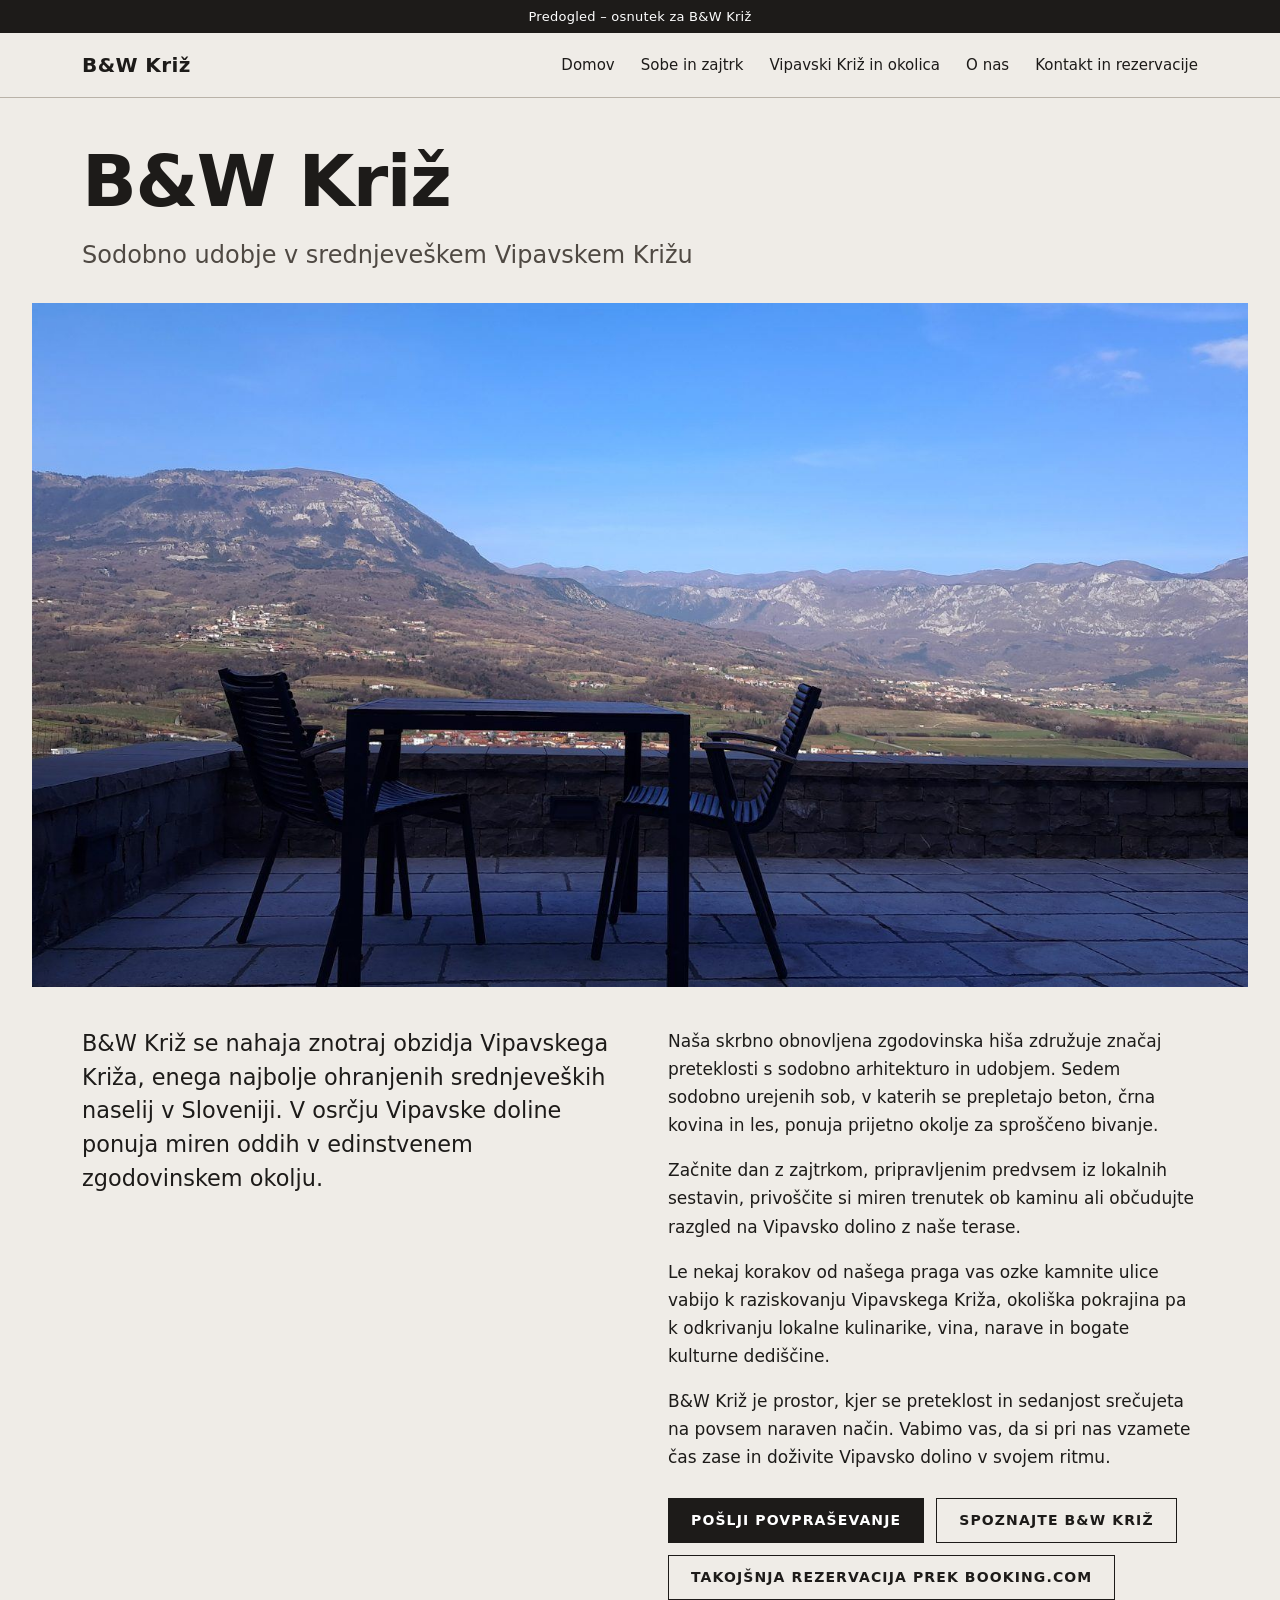
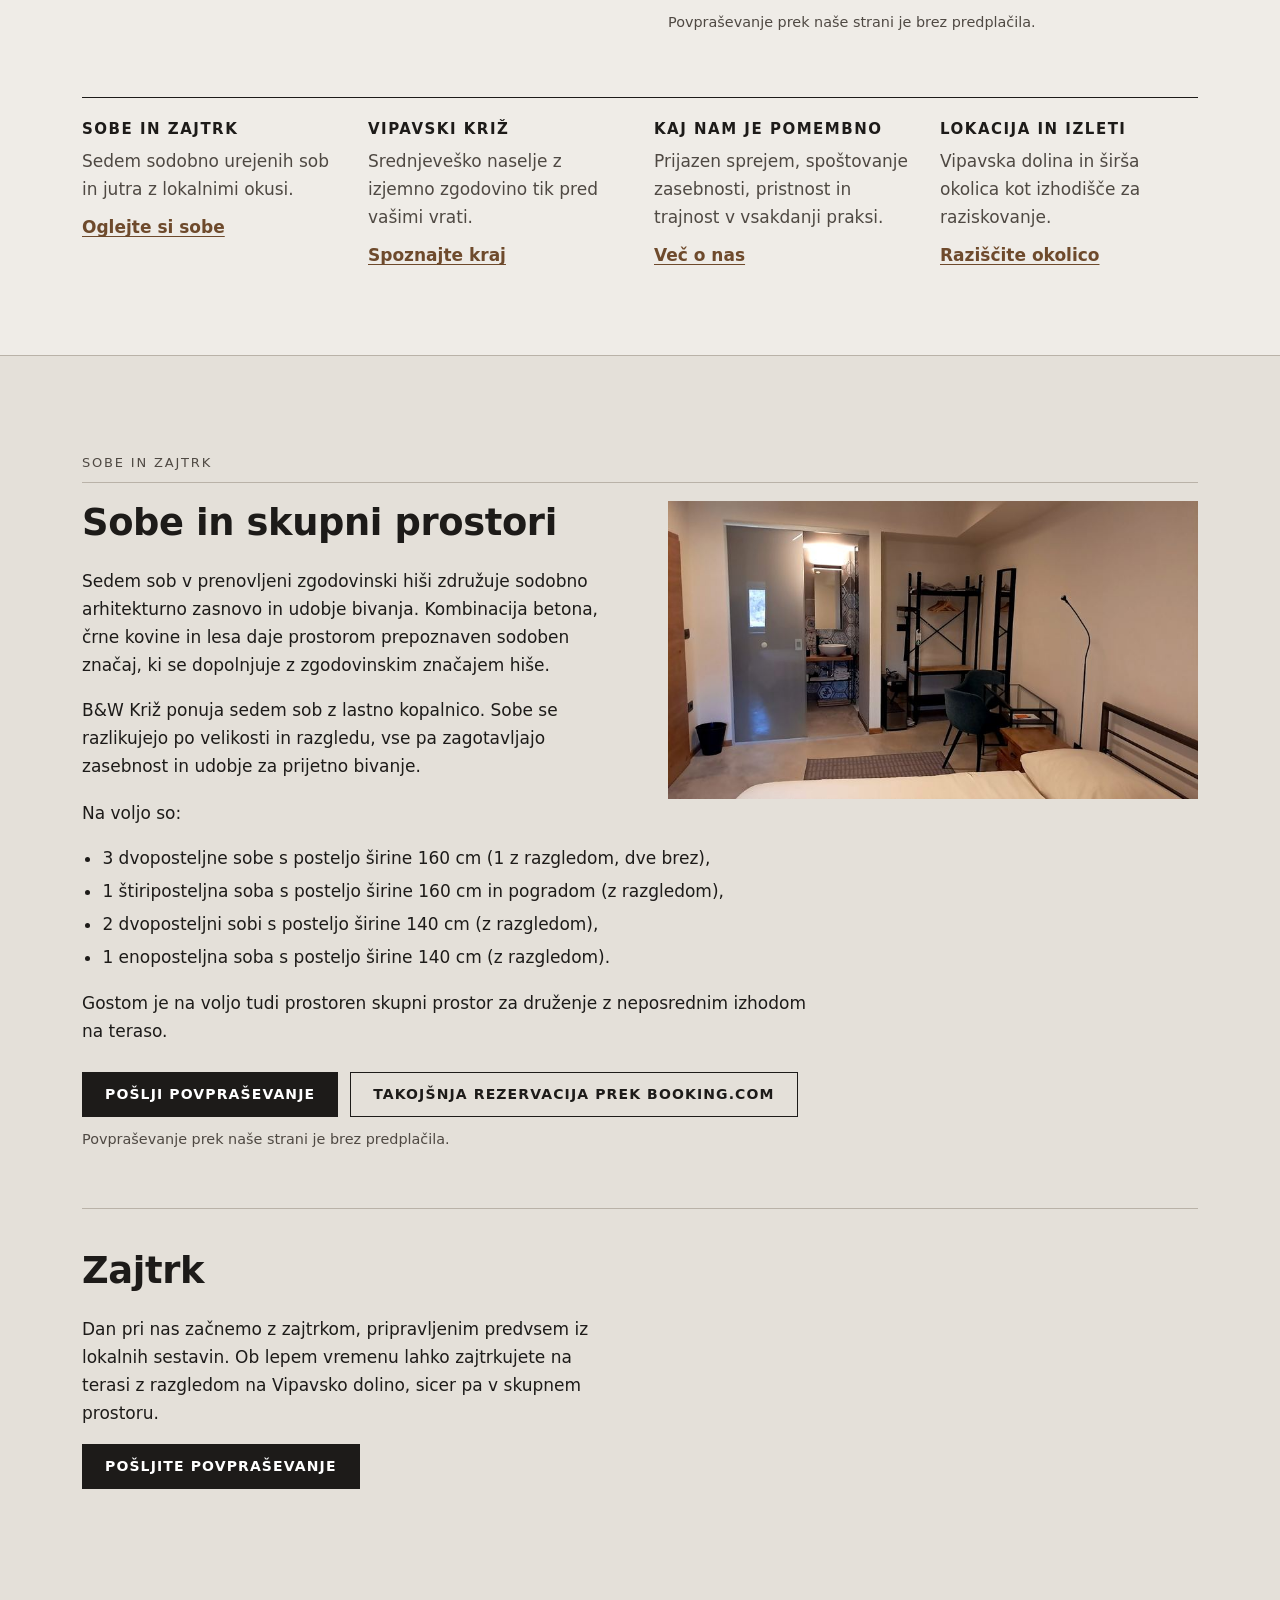
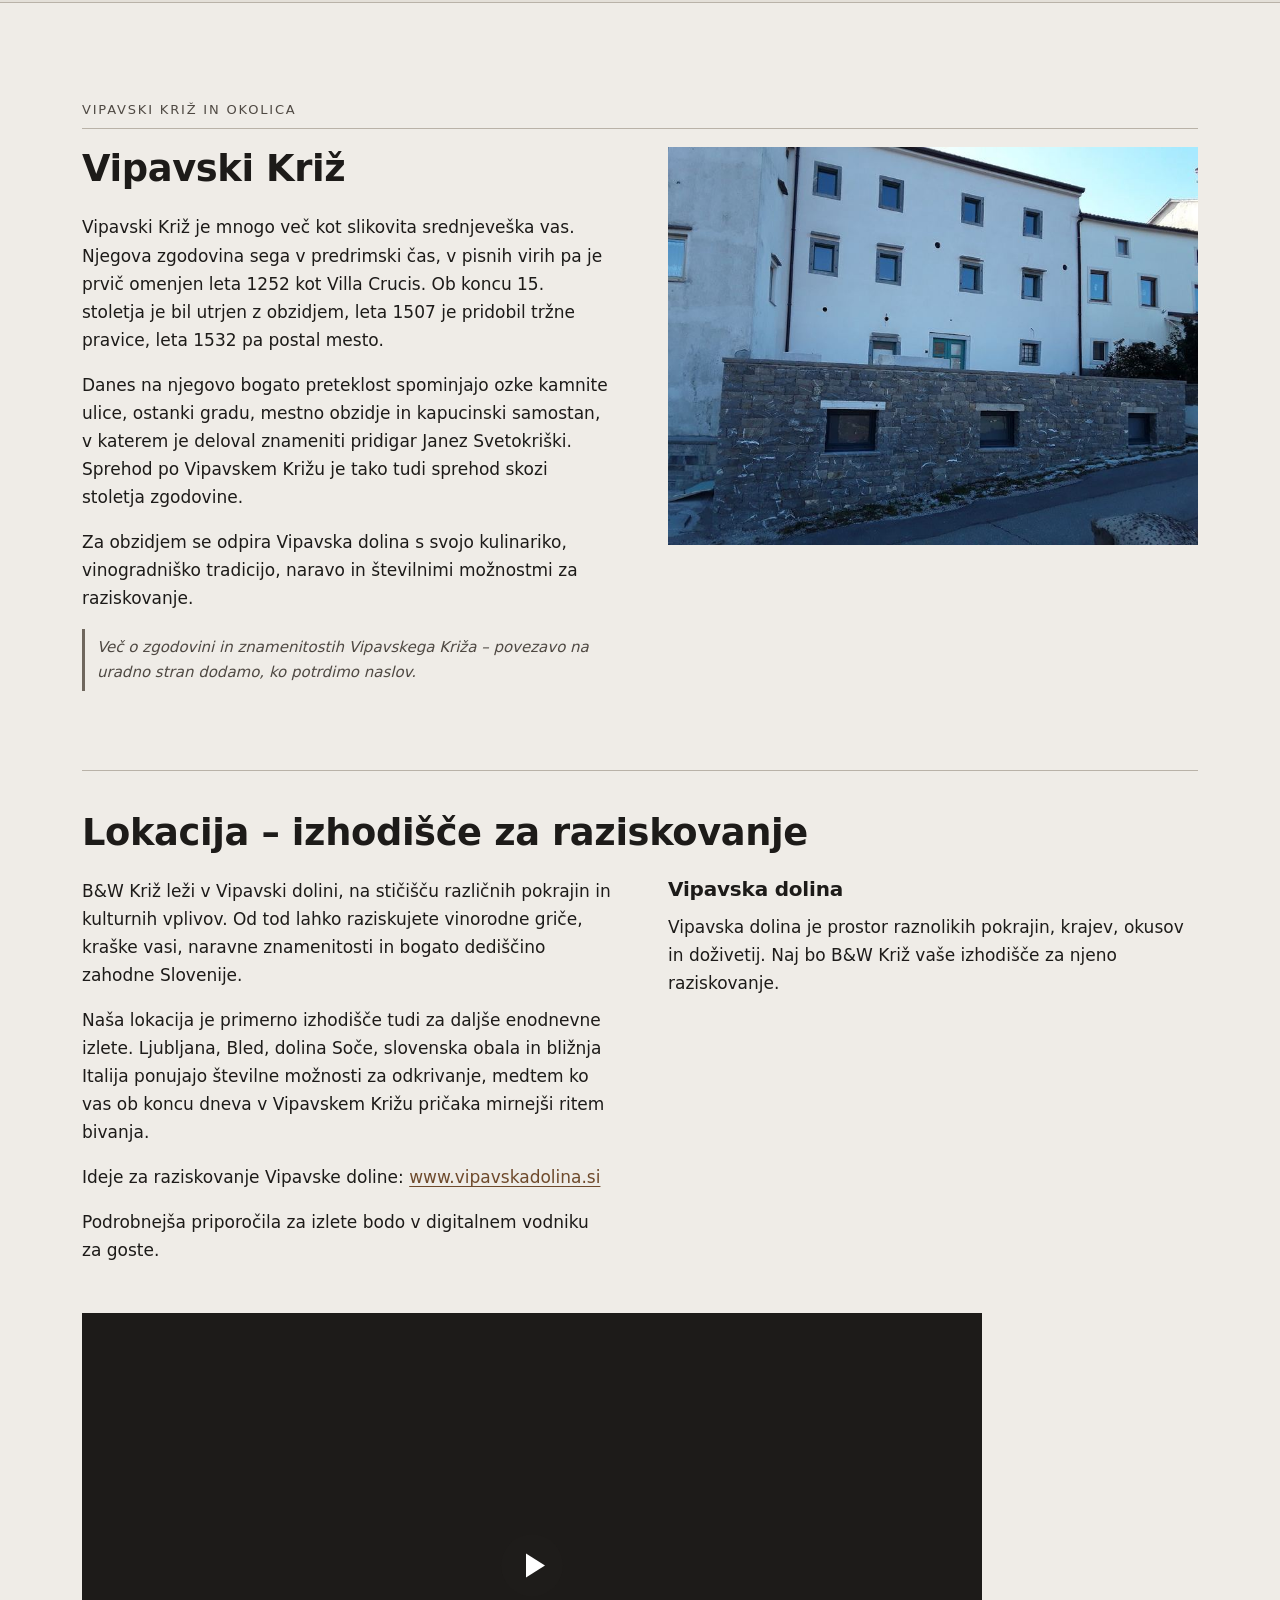
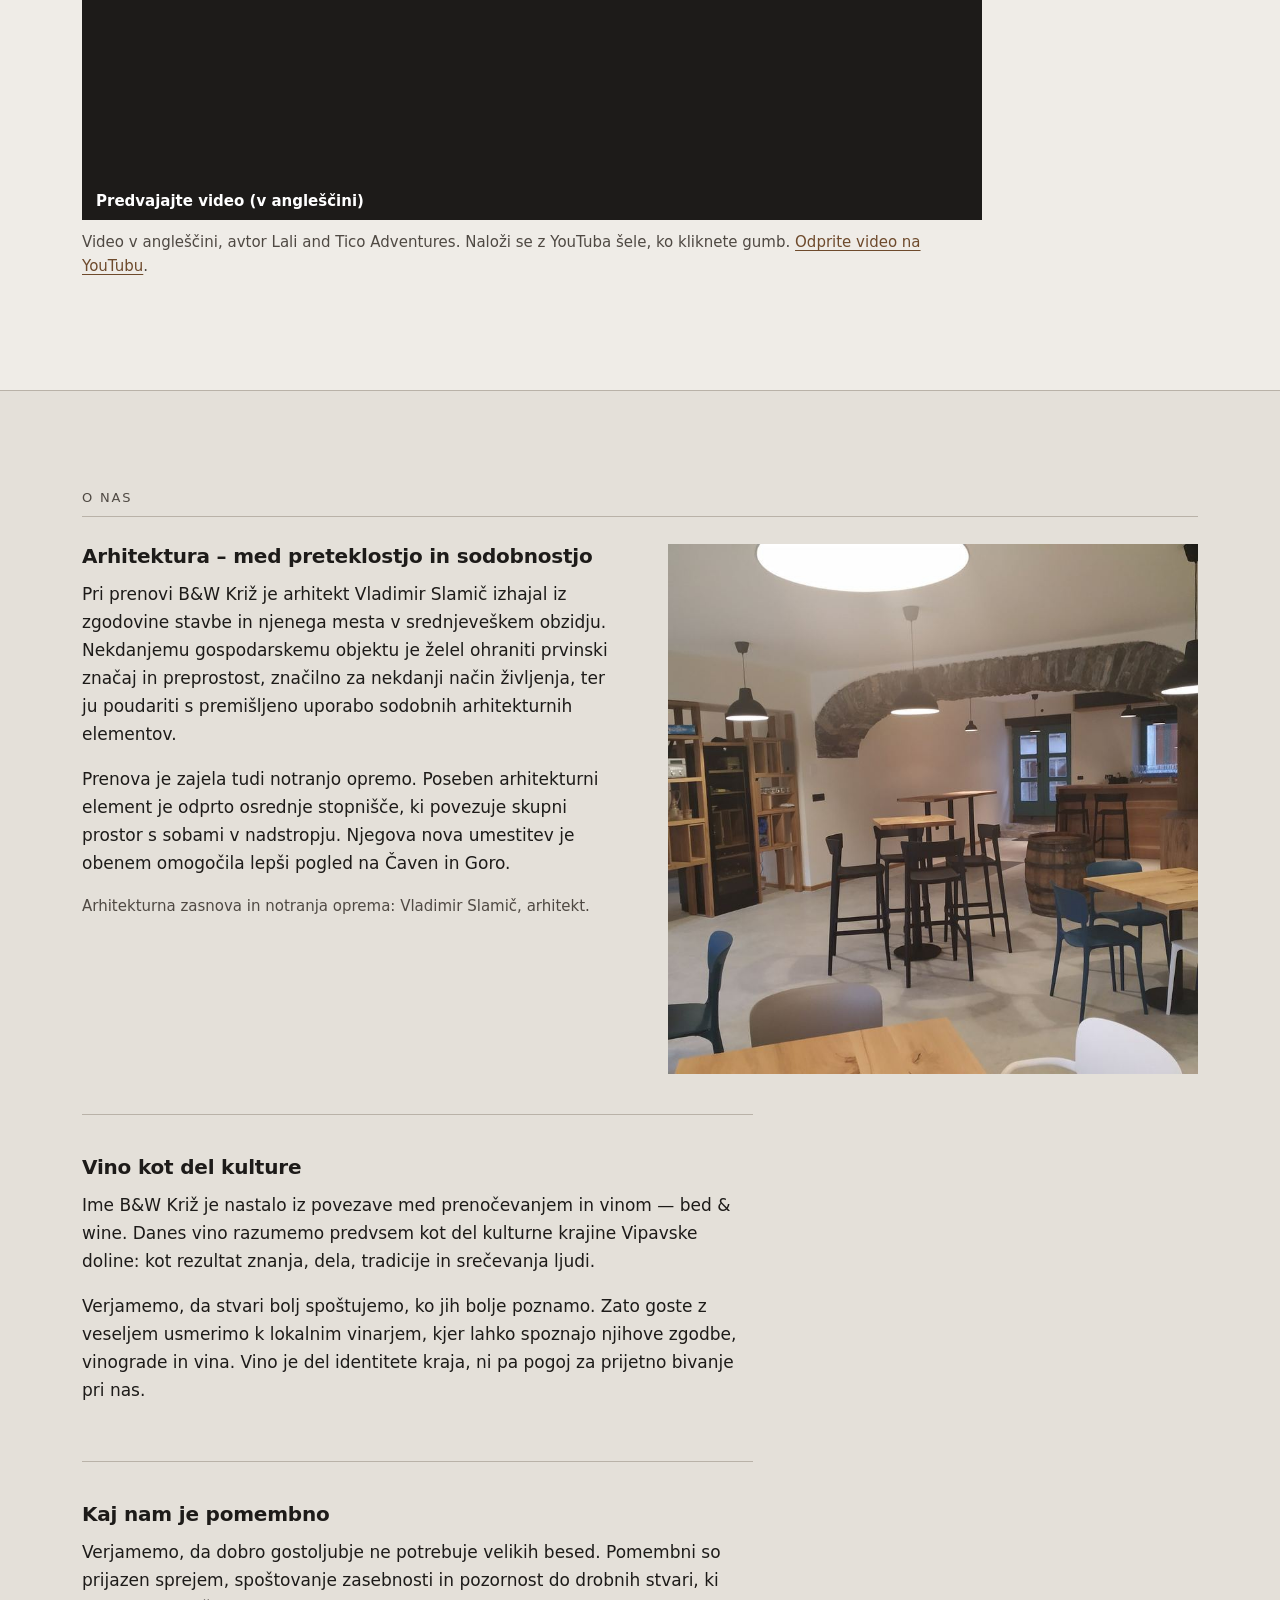
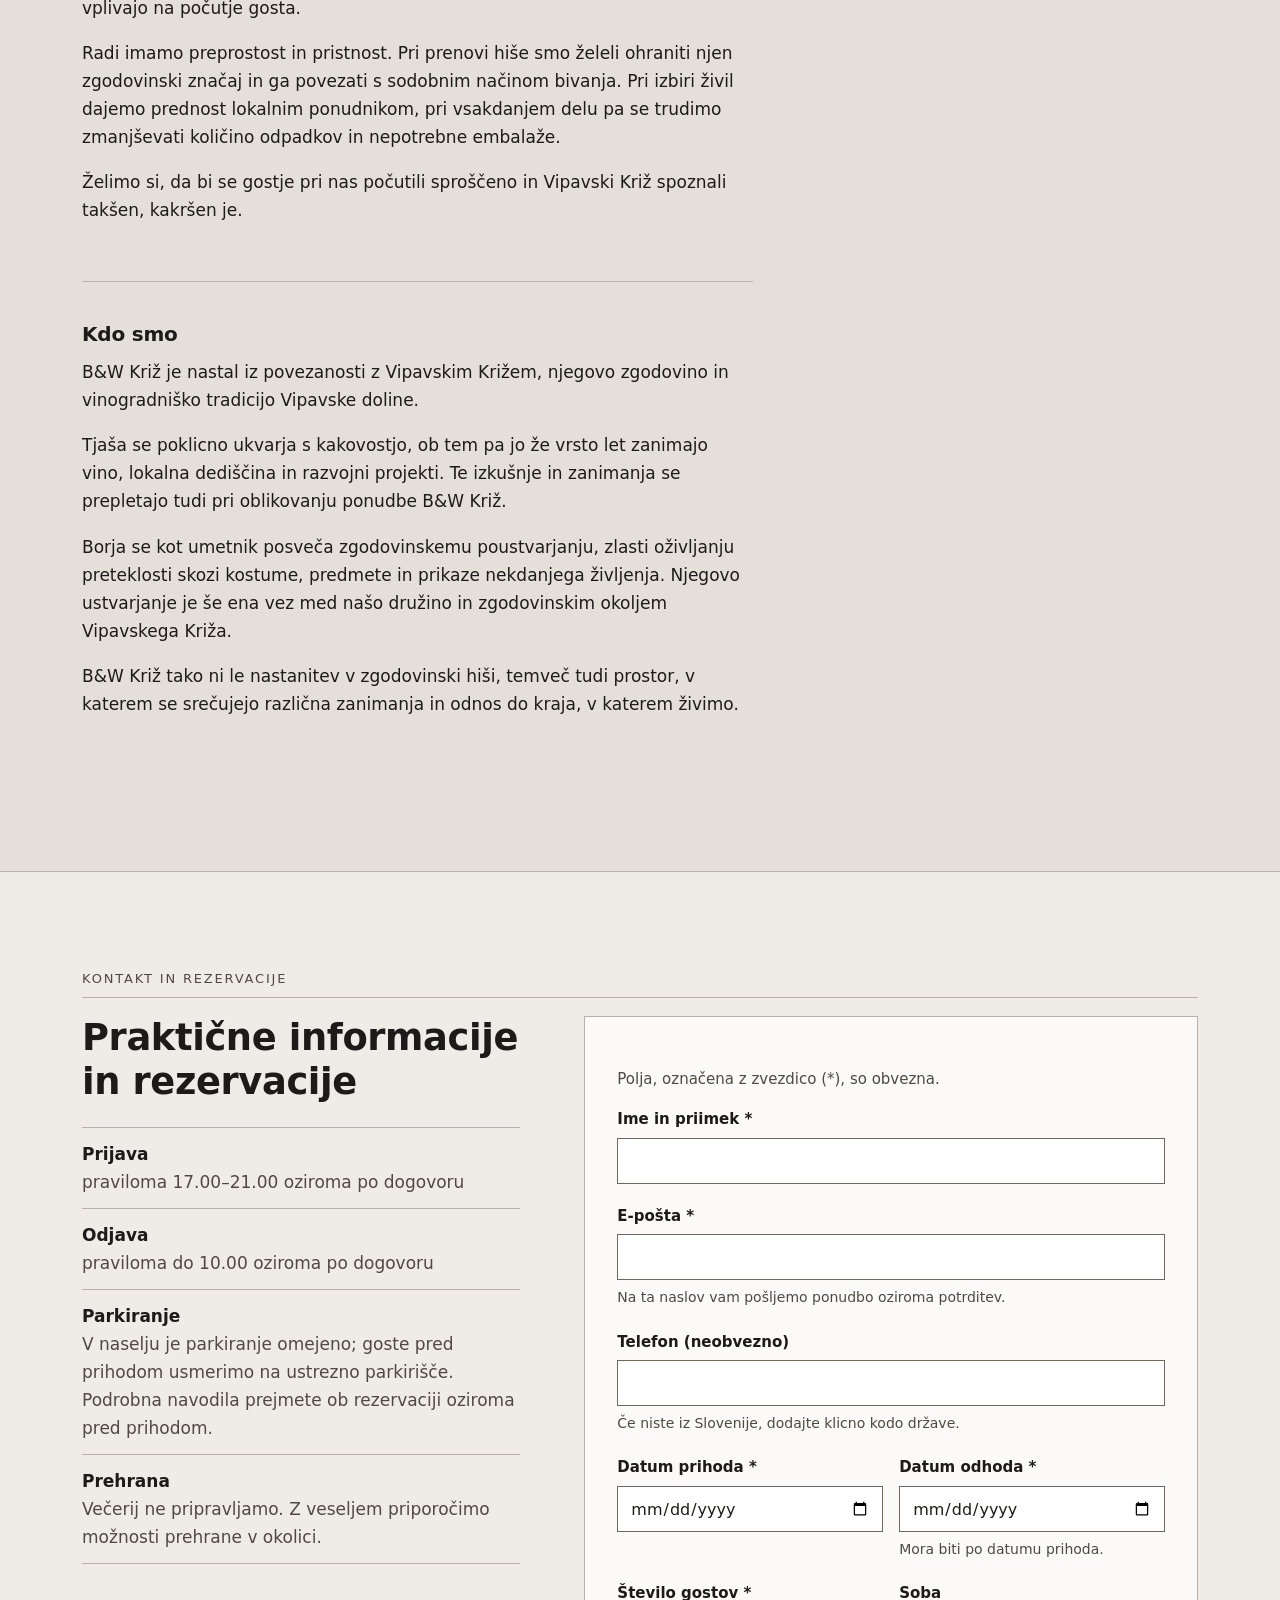
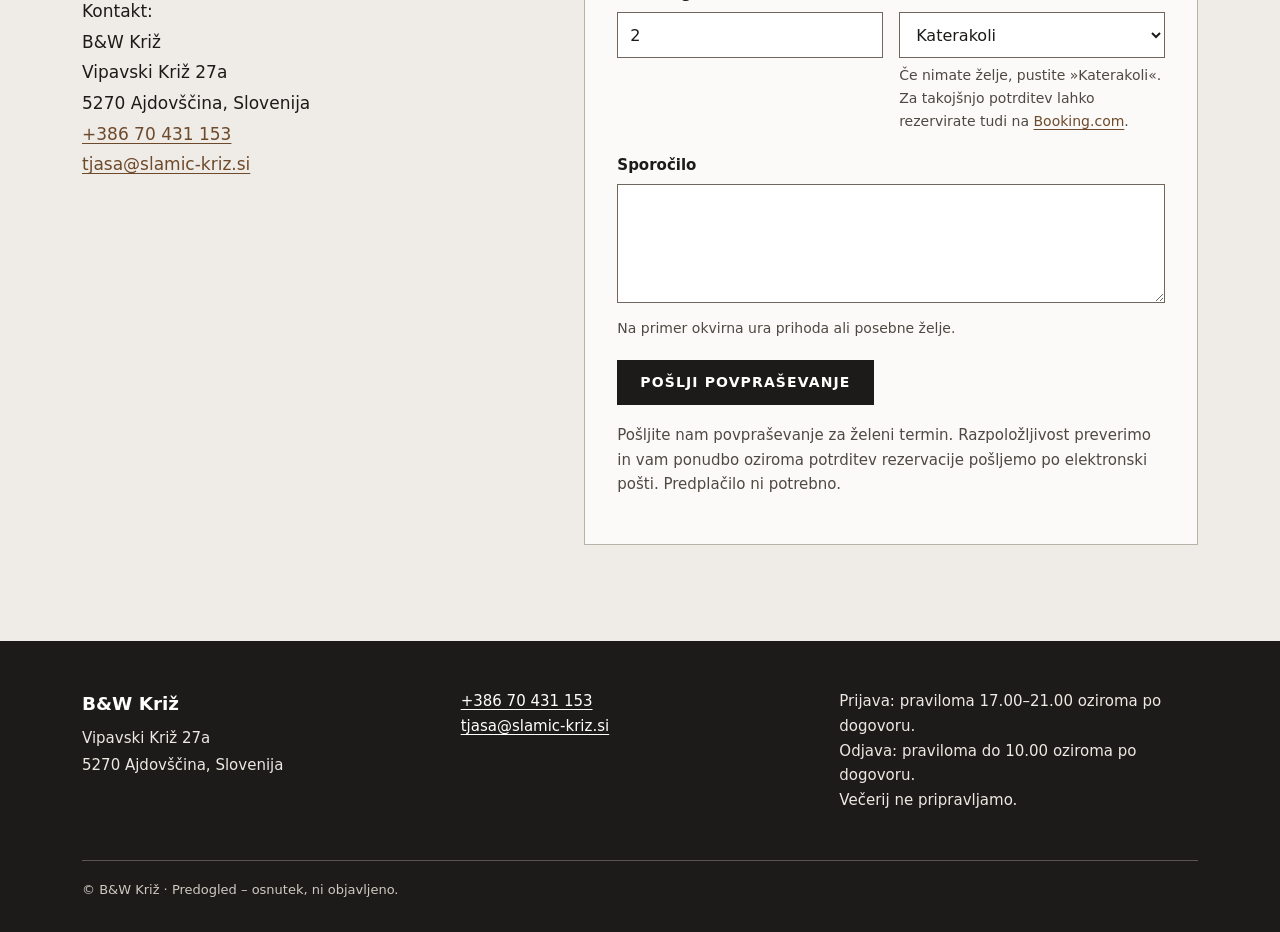
==== p/bw-d0de4f43/index.html @ d8f18bdf "Predogled za B&W Križ Co-Authored-By: Claude Opus 5.5 <noreply@anthropic.com> Claude-Session: https:" ====
<!doctype html>
<html lang="sl">
<head>
<meta charset="utf-8">
<meta name="viewport" content="width=device-width, initial-scale=1">
<meta name="robots" content="noindex, nofollow">
<title>B&amp;W Križ – sodobno udobje v srednjeveškem Vipavskem Križu (predogled)</title>
<link rel="icon" href="data:image/svg+xml,%3Csvg xmlns=%22http://www.w3.org/2000/svg%22 viewBox=%220 0 32 32%22%3E%3Crect width=%2232%22 height=%2232%22 fill=%22%23222%22/%3E%3Ctext x=%2216%22 y=%2221%22 font-size=%2213%22 text-anchor=%22middle%22 fill=%22%23eee%22 font-family=%22sans-serif%22%3EBW%3C/text%3E%3C/svg%3E">
<meta name="description" content="B&amp;W Križ: sedem sodobno urejenih sob z lastno kopalnico v prenovljeni zgodovinski hiši znotraj obzidja Vipavskega Križa, z zajtrkom, pripravljenim predvsem iz lokalnih sestavin.">
<link rel="stylesheet" href="css/slog.css">
<script>document.documentElement.classList.add('js');</script>
<script src="js/stran.js" defer></script>
</head>
<body>

<a class="skok" href="#vsebina">Preskoči na glavno vsebino</a>

<p class="predogled-pas">Predogled – osnutek za B&amp;W Križ</p>

<header class="glava">
  <div class="ovoj glava-vrstica">
    <a class="znak" href="#domov" aria-label="B&amp;W Križ – na začetek strani">B&amp;W Križ</a>

    <button class="meni-gumb" type="button" aria-expanded="false" aria-controls="glavni-meni">
      <span class="meni-crte" aria-hidden="true"></span>
      <span class="meni-besedilo">Meni</span>
    </button>

    <nav class="navigacija" aria-label="Glavni meni">
      <ul id="glavni-meni" class="meni">
        <li><a href="#domov">Domov</a></li>
        <li><a href="#sobe">Sobe in zajtrk</a></li>
        <li><a href="#vipavski-kriz">Vipavski Križ in okolica</a></li>
        <li><a href="#o-nas">O nas</a></li>
        <li><a href="#kontakt">Kontakt in rezervacije</a></li>
      </ul>
    </nav>
  </div>
</header>

<main id="vsebina" tabindex="-1">

  <!-- ============ 1 DOMOV ============ -->
  <section id="domov" class="uvod" aria-labelledby="naslov-domov">
    <div class="ovoj">
      <h1 id="naslov-domov">B&amp;W Križ</h1>
      <p class="podnaslov">Sodobno udobje v srednjeveškem Vipavskem Križu</p>
    </div>

    <figure class="velika-slika">
      <img src="slike/terasa.jpg"
           srcset="slike/terasa-800.jpg 800w, slike/terasa.jpg 1600w"
           sizes="100vw" width="1600" height="900" fetchpriority="high"
           alt="Terasa B&amp;W Križ z mizo in dvema stoloma; v ozadju razgled na Vipavsko dolino, vasi in gore.">
    </figure>

    <div class="ovoj dva-stolpca">
      <div class="besedilo">
        <p class="poudarek">B&amp;W Križ se nahaja znotraj obzidja Vipavskega Križa, enega najbolje ohranjenih srednjeveških naselij v Sloveniji. V osrčju Vipavske doline ponuja miren oddih v edinstvenem zgodovinskem okolju.</p>
      </div>
      <div class="besedilo">
        <p>Naša skrbno obnovljena zgodovinska hiša združuje značaj preteklosti s sodobno arhitekturo in udobjem. Sedem sodobno urejenih sob, v katerih se prepletajo beton, črna kovina in les, ponuja prijetno okolje za sproščeno bivanje.</p>
        <p>Začnite dan z zajtrkom, pripravljenim predvsem iz lokalnih sestavin, privoščite si miren trenutek ob kaminu ali občudujte razgled na Vipavsko dolino z naše terase.</p>
        <p>Le nekaj korakov od našega praga vas ozke kamnite ulice vabijo k raziskovanju Vipavskega Križa, okoliška pokrajina pa k odkrivanju lokalne kulinarike, vina, narave in bogate kulturne dediščine.</p>
        <p>B&amp;W Križ je prostor, kjer se preteklost in sedanjost srečujeta na povsem naraven način. Vabimo vas, da si pri nas vzamete čas zase in doživite Vipavsko dolino v svojem ritmu.</p>
        <p class="gumbi">
          <a class="gumb" href="#kontakt">Pošlji povpraševanje</a>
          <a class="gumb gumb-obroba" href="#o-nas">Spoznajte B&amp;W Križ</a>
          <a class="gumb gumb-obroba" href="https://www.booking.com/hotel/si/b-amp-w-kriz.sl.html" target="_blank" rel="noopener">Takojšnja rezervacija prek Booking.com<span class="sr-only"> (odpre se v novem zavihku)</span></a>
        </p>
        <p class="opomba-gumbi">Povpraševanje prek naše strani je brez predplačila.</p>
      </div>
    </div>

    <div class="ovoj">
      <ul class="poudarki">
        <li>
          <h2>Sobe in zajtrk</h2>
          <p>Sedem sodobno urejenih sob in jutra z lokalnimi okusi.</p>
          <a href="#sobe">Oglejte si sobe</a>
        </li>
        <li>
          <h2>Vipavski Križ</h2>
          <p>Srednjeveško naselje z izjemno zgodovino tik pred vašimi vrati.</p>
          <a href="#vipavski-kriz">Spoznajte kraj</a>
        </li>
        <li>
          <h2>Kaj nam je pomembno</h2>
          <p>Prijazen sprejem, spoštovanje zasebnosti, pristnost in trajnost v vsakdanji praksi.</p>
          <a href="#pomembno">Več o nas</a>
        </li>
        <li>
          <h2>Lokacija in izleti</h2>
          <p>Vipavska dolina in širša okolica kot izhodišče za raziskovanje.</p>
          <a href="#okolica">Raziščite okolico</a>
        </li>
      </ul>
    </div>
  </section>

  <!-- ============ 2 SOBE IN ZAJTRK ============ -->
  <section id="sobe" class="razdelek temnejse" aria-labelledby="naslov-sobe">
    <div class="ovoj">
      <p class="oznaka" aria-hidden="true">Sobe in zajtrk</p>
      <div class="dva-stolpca">
        <div class="besedilo">
          <h2 id="naslov-sobe">Sobe in skupni prostori</h2>
          <p>Sedem sob v prenovljeni zgodovinski hiši združuje sodobno arhitekturno zasnovo in udobje bivanja. Kombinacija betona, črne kovine in lesa daje prostorom prepoznaven sodoben značaj, ki se dopolnjuje z zgodovinskim značajem hiše.</p>
          <p>B&amp;W Križ ponuja sedem sob z lastno kopalnico. Sobe se razlikujejo po velikosti in razgledu, vse pa zagotavljajo zasebnost in udobje za prijetno bivanje.</p>
        </div>
        <figure>
          <img src="slike/soba-140-800.jpg"
               srcset="slike/soba-140-800.jpg 800w, slike/soba-140.jpg 1600w"
               sizes="(min-width: 900px) 50vw, 100vw" width="1600" height="899" loading="lazy"
               alt="Soba z betonskim tlakom: postelja s kovinskim vzglavjem, odprta garderoba iz črne kovine in lesa, stol in mizica; skozi stekleno drsno steno se vidi kopalnica z umivalnikom.">
        </figure>
      </div>

      <div class="sobe-vrste">
        <p>Na voljo so:</p>
        <ul>
          <li>3 dvoposteljne sobe s posteljo širine 160 cm (1 z razgledom, dve brez),</li>
          <li>1 štiriposteljna soba s posteljo širine 160 cm in pogradom (z razgledom),</li>
          <li>2 dvoposteljni sobi s posteljo širine 140 cm (z razgledom),</li>
          <li>1 enoposteljna soba s posteljo širine 140 cm (z razgledom).</li>
        </ul>
        <p>Gostom je na voljo tudi prostoren skupni prostor za druženje z neposrednim izhodom na teraso.</p>
        <p class="gumbi"><a class="gumb" href="#kontakt">Pošlji povpraševanje</a> <a class="gumb gumb-obroba" href="https://www.booking.com/hotel/si/b-amp-w-kriz.sl.html" target="_blank" rel="noopener">Takojšnja rezervacija prek Booking.com<span class="sr-only"> (odpre se v novem zavihku)</span></a></p>
        <p class="opomba-gumbi">Povpraševanje prek naše strani je brez predplačila.</p>
      </div>

      <div class="dva-stolpca zajtrk">
        <div class="besedilo">
          <h2>Zajtrk</h2>
          <p>Dan pri nas začnemo z zajtrkom, pripravljenim predvsem iz lokalnih sestavin. Ob lepem vremenu lahko zajtrkujete na terasi z razgledom na Vipavsko dolino, sicer pa v skupnem prostoru.</p>
          <p><a class="gumb" href="#kontakt">Pošljite povpraševanje</a></p>
        </div>
      </div>
    </div>
  </section>

  <!-- ============ 3 VIPAVSKI KRIŽ IN OKOLICA ============ -->
  <section id="vipavski-kriz" class="razdelek" aria-labelledby="naslov-kriz">
    <div class="ovoj">
      <p class="oznaka" aria-hidden="true">Vipavski Križ in okolica</p>
      <div class="dva-stolpca">
        <div class="besedilo">
          <h2 id="naslov-kriz">Vipavski Križ</h2>
          <p>Vipavski Križ je mnogo več kot slikovita srednjeveška vas. Njegova zgodovina sega v predrimski čas, v pisnih virih pa je prvič omenjen leta 1252 kot <span lang="la">Villa Crucis</span>. Ob koncu 15. stoletja je bil utrjen z obzidjem, leta 1507 je pridobil tržne pravice, leta 1532 pa postal mesto.</p>
          <p>Danes na njegovo bogato preteklost spominjajo ozke kamnite ulice, ostanki gradu, mestno obzidje in kapucinski samostan, v katerem je deloval znameniti pridigar Janez Svetokriški. Sprehod po Vipavskem Križu je tako tudi sprehod skozi stoletja zgodovine.</p>
          <p>Za obzidjem se odpira Vipavska dolina s svojo kulinariko, vinogradniško tradicijo, naravo in številnimi možnostmi za raziskovanje.</p>
          <p class="osnutek">Več o zgodovini in znamenitostih Vipavskega Križa – povezavo na uradno stran dodamo, ko potrdimo naslov.</p>
        </div>
        <figure>
          <img src="slike/hisa-800.jpg"
               srcset="slike/hisa-800.jpg 800w, slike/hisa.jpg 1600w"
               sizes="(min-width: 900px) 50vw, 100vw" width="1600" height="1200" loading="lazy"
               alt="Prenovljena bela hiša B&amp;W Križ s kamnitimi okenskimi okvirji, pred njo zid iz temnega klesanega kamna ob ulici.">
        </figure>
      </div>

      <div id="okolica" class="okolica">
        <h2>Lokacija – izhodišče za raziskovanje</h2>
        <div class="dva-stolpca">
          <div class="besedilo">
            <p>B&amp;W Križ leži v Vipavski dolini, na stičišču različnih pokrajin in kulturnih vplivov. Od tod lahko raziskujete vinorodne griče, kraške vasi, naravne znamenitosti in bogato dediščino zahodne Slovenije.</p>
            <p>Naša lokacija je primerno izhodišče tudi za daljše enodnevne izlete. Ljubljana, Bled, dolina Soče, slovenska obala in bližnja Italija ponujajo številne možnosti za odkrivanje, medtem ko vas ob koncu dneva v Vipavskem Križu pričaka mirnejši ritem bivanja.</p>
            <p>Ideje za raziskovanje Vipavske doline: <a href="https://www.vipavskadolina.si/" rel="noopener">www.vipavskadolina.si</a></p>
            <p>Podrobnejša priporočila za izlete bodo v digitalnem vodniku za goste.</p>
          </div>
          <div class="besedilo">
            <h3>Vipavska dolina</h3>
            <p>Vipavska dolina je prostor raznolikih pokrajin, krajev, okusov in doživetij. Naj bo B&amp;W Križ vaše izhodišče za njeno raziskovanje.</p>
          </div>
        </div>

        <!-- Video se naloži šele po kliku (youtube-nocookie.com). -->
        <div class="video" data-video-id="lObVk2FawU0" data-video-title="Video o Vipavskem Križu v angleščini, avtor Lali and Tico Adventures (YouTube)">
          <button type="button" class="video-gumb" aria-describedby="video-opomba">
            <span class="video-ikona" aria-hidden="true">
              <svg viewBox="0 0 64 64" width="64" height="64" focusable="false"><circle cx="32" cy="32" r="31" fill="#1f1d1b" fill-opacity=".85"/><path d="M26 20v24l19-12z" fill="#fff"/></svg>
            </span>
            <span class="video-napis">Predvajajte video (v angleščini)</span>
          </button>
          <p id="video-opomba" class="opomba">Video v angleščini, avtor Lali and Tico Adventures. Naloži se z YouTuba šele, ko kliknete gumb. <a href="https://www.youtube.com/watch?v=lObVk2FawU0" target="_blank" rel="noopener">Odprite video na YouTubu<span class="sr-only"> (odpre se v novem zavihku)</span></a>.</p>
        </div>
      </div>
    </div>
  </section>

  <!-- ============ 4 O NAS ============ -->
  <section id="o-nas" class="razdelek temnejse" aria-labelledby="naslov-onas">
    <div class="ovoj">
      <p class="oznaka" aria-hidden="true">O nas</p>
      <h2 id="naslov-onas" class="skrito">O nas</h2>

      <article id="arhitektura" class="dva-stolpca blok">
        <div class="besedilo">
          <h3>Arhitektura – med preteklostjo in sodobnostjo</h3>
          <p>Pri prenovi B&amp;W Križ je arhitekt Vladimir Slamič izhajal iz zgodovine stavbe in njenega mesta v srednjeveškem obzidju. Nekdanjemu gospodarskemu objektu je želel ohraniti prvinski značaj in preprostost, značilno za nekdanji način življenja, ter ju poudariti s premišljeno uporabo sodobnih arhitekturnih elementov.</p>
          <p>Prenova je zajela tudi notranjo opremo. Poseben arhitekturni element je odprto osrednje stopnišče, ki povezuje skupni prostor s sobami v nadstropju. Njegova nova umestitev je obenem omogočila lepši pogled na Čaven in Goro.</p>
          <p class="opomba">Arhitekturna zasnova in notranja oprema: Vladimir Slamič, arhitekt.</p>
        </div>
        <figure>
          <img src="slike/prostor-800.jpg"
               srcset="slike/prostor-800.jpg 800w, slike/prostor.jpg 1600w"
               sizes="(min-width: 900px) 50vw, 100vw" width="1600" height="1600" loading="lazy"
               alt="Skupni prostor z ohranjenim kamnitim obokom, betonskim tlakom, lesenimi mizami, črnimi barskimi stoli, lesenim sodom in lesenimi policami.">
        </figure>
      </article>

      <article id="vino" class="blok ozko">
        <h3>Vino kot del kulture</h3>
        <p>Ime B&amp;W Križ je nastalo iz povezave med prenočevanjem in vinom — <span lang="en">bed &amp; wine</span>. Danes vino razumemo predvsem kot del kulturne krajine Vipavske doline: kot rezultat znanja, dela, tradicije in srečevanja ljudi.</p>
        <p>Verjamemo, da stvari bolj spoštujemo, ko jih bolje poznamo. Zato goste z veseljem usmerimo k lokalnim vinarjem, kjer lahko spoznajo njihove zgodbe, vinograde in vina. Vino je del identitete kraja, ni pa pogoj za prijetno bivanje pri nas.</p>
      </article>

      <article id="pomembno" class="blok ozko">
        <h3>Kaj nam je pomembno</h3>
        <p>Verjamemo, da dobro gostoljubje ne potrebuje velikih besed. Pomembni so prijazen sprejem, spoštovanje zasebnosti in pozornost do drobnih stvari, ki vplivajo na počutje gosta.</p>
        <p>Radi imamo preprostost in pristnost. Pri prenovi hiše smo želeli ohraniti njen zgodovinski značaj in ga povezati s sodobnim načinom bivanja. Pri izbiri živil dajemo prednost lokalnim ponudnikom, pri vsakdanjem delu pa se trudimo zmanjševati količino odpadkov in nepotrebne embalaže.</p>
        <p>Želimo si, da bi se gostje pri nas počutili sproščeno in Vipavski Križ spoznali takšen, kakršen je.</p>
      </article>

      <article id="kdo-smo" class="blok ozko">
        <h3>Kdo smo</h3>
        <p>B&amp;W Križ je nastal iz povezanosti z Vipavskim Križem, njegovo zgodovino in vinogradniško tradicijo Vipavske doline.</p>
        <p>Tjaša se poklicno ukvarja s kakovostjo, ob tem pa jo že vrsto let zanimajo vino, lokalna dediščina in razvojni projekti. Te izkušnje in zanimanja se prepletajo tudi pri oblikovanju ponudbe B&amp;W Križ.</p>
        <p>Borja se kot umetnik posveča zgodovinskemu poustvarjanju, zlasti oživljanju preteklosti skozi kostume, predmete in prikaze nekdanjega življenja. Njegovo ustvarjanje je še ena vez med našo družino in zgodovinskim okoljem Vipavskega Križa.</p>
        <p>B&amp;W Križ tako ni le nastanitev v zgodovinski hiši, temveč tudi prostor, v katerem se srečujejo različna zanimanja in odnos do kraja, v katerem živimo.</p>
      </article>
    </div>
  </section>

  <!-- ============ 5 KONTAKT IN REZERVACIJE ============ -->
  <section id="kontakt" class="razdelek" aria-labelledby="naslov-kontakt">
    <div class="ovoj">
      <p class="oznaka" aria-hidden="true">Kontakt in rezervacije</p>
      <div class="kontakt-mreza">
        <div class="besedilo">
          <h2 id="naslov-kontakt">Praktične informacije in rezervacije</h2>

          <dl class="prakticno">
            <dt>Prijava</dt><dd>praviloma 17.00–21.00 oziroma po dogovoru</dd>
            <dt>Odjava</dt><dd>praviloma do 10.00 oziroma po dogovoru</dd>
            <dt>Parkiranje</dt><dd>V naselju je parkiranje omejeno; goste pred prihodom usmerimo na ustrezno parkirišče. Podrobna navodila prejmete ob rezervaciji oziroma pred prihodom.</dd>
            <dt>Prehrana</dt><dd>Večerij ne pripravljamo. Z veseljem priporočimo možnosti prehrane v okolici.</dd>
          </dl>

          <address>
            Kontakt:<br>
            B&amp;W Križ<br>
            Vipavski Križ 27a<br>
            5270 Ajdovščina, Slovenija<br>
            <a href="tel:+38670431153">+386 70 431 153</a><br>
            <a href="mailto:tjasa@slamic-kriz.si">tjasa@slamic-kriz.si</a>
          </address>
        </div>

        <form id="povprasevanje" class="obrazec" action="#" method="post" novalidate aria-describedby="obrazec-opomba">
          <p id="obrazec-opomba" class="opomba">Polja, označena z zvezdico (*), so obvezna.</p>

          <div class="polje">
            <label for="ime">Ime in priimek *</label>
            <input id="ime" name="ime" type="text" autocomplete="name" required aria-describedby="ime-napaka">
            <p class="napaka" id="ime-napaka" hidden></p>
          </div>

          <div class="polje">
            <label for="eposta">E-pošta *</label>
            <input id="eposta" name="eposta" type="email" autocomplete="email" required aria-describedby="eposta-pomoc eposta-napaka">
            <p class="pomoc" id="eposta-pomoc">Na ta naslov vam pošljemo ponudbo oziroma potrditev.</p>
            <p class="napaka" id="eposta-napaka" hidden></p>
          </div>

          <div class="polje">
            <label for="telefon">Telefon (neobvezno)</label>
            <input id="telefon" name="telefon" type="tel" autocomplete="tel" aria-describedby="telefon-pomoc">
            <p class="pomoc" id="telefon-pomoc">Če niste iz Slovenije, dodajte klicno kodo države.</p>
          </div>

          <div class="polje-par">
            <div class="polje">
              <label for="prihod">Datum prihoda *</label>
              <input id="prihod" name="prihod" type="date" required aria-describedby="prihod-napaka">
              <p class="napaka" id="prihod-napaka" hidden></p>
            </div>
            <div class="polje">
              <label for="odhod">Datum odhoda *</label>
              <input id="odhod" name="odhod" type="date" required aria-describedby="odhod-pomoc odhod-napaka">
              <p class="pomoc" id="odhod-pomoc">Mora biti po datumu prihoda.</p>
              <p class="napaka" id="odhod-napaka" hidden></p>
            </div>
          </div>

          <div class="polje-par">
            <div class="polje">
              <label for="gostje">Število gostov *</label>
              <input id="gostje" name="gostje" type="number" inputmode="numeric" min="1" step="1" value="2" required aria-describedby="gostje-napaka">
              <p class="napaka" id="gostje-napaka" hidden></p>
            </div>
            <div class="polje">
              <label for="soba">Soba</label>
              <select id="soba" name="soba" aria-describedby="soba-pomoc">
                <option value="katerakoli">Katerakoli</option>
                <option value="dvoposteljna-160">Dvoposteljna soba, postelja 160 cm</option>
                <option value="dvoposteljna-140">Dvoposteljna soba, postelja 140 cm</option>
                <option value="stiriposteljna">Štiriposteljna soba</option>
                <option value="enoposteljna">Enoposteljna soba</option>
              </select>
              <p class="pomoc" id="soba-pomoc">Če nimate želje, pustite »Katerakoli«. Za takojšnjo potrditev lahko rezervirate tudi na <a href="https://www.booking.com/hotel/si/b-amp-w-kriz.sl.html" target="_blank" rel="noopener">Booking.com</a>.</p>
            </div>
          </div>

          <div class="polje">
            <label for="sporocilo">Sporočilo</label>
            <textarea id="sporocilo" name="sporocilo" rows="5" aria-describedby="sporocilo-pomoc"></textarea>
            <p class="pomoc" id="sporocilo-pomoc">Na primer okvirna ura prihoda ali posebne želje.</p>
          </div>

          <!-- Zaščita pred roboti brez captche: ljudje tega polja ne vidijo; če je izpolnjeno, zaledje povpraševanje zavrže. -->
          <div class="medved" aria-hidden="true">
            <label for="spletna-stran">Pustite prazno</label>
            <input id="spletna-stran" name="spletna-stran" type="text" tabindex="-1" autocomplete="off">
          </div>

          <button type="submit" class="gumb">Pošlji povpraševanje</button>

          <div id="obrazec-stanje" class="stanje" role="status" aria-live="polite"></div>

          <p class="opomba">Pošljite nam povpraševanje za želeni termin. Razpoložljivost preverimo in vam ponudbo oziroma potrditev rezervacije pošljemo po elektronski pošti. Predplačilo ni potrebno.</p>
        </form>
      </div>
    </div>
  </section>
</main>

<footer class="noga">
  <div class="ovoj noga-mreza">
    <div>
      <p class="noga-znak">B&amp;W Križ</p>
      <address>
        Vipavski Križ 27a<br>
        5270 Ajdovščina, Slovenija
      </address>
    </div>
    <div>
      <p><a href="tel:+38670431153">+386 70 431 153</a><br>
      <a href="mailto:tjasa@slamic-kriz.si">tjasa@slamic-kriz.si</a></p>
    </div>
    <div>
      <p>Prijava: praviloma 17.00–21.00 oziroma po dogovoru.<br>
      Odjava: praviloma do 10.00 oziroma po dogovoru.<br>
      Večerij ne pripravljamo.</p>
    </div>
    <p class="noga-spodaj">© B&amp;W Križ · Predogled – osnutek, ni objavljeno.</p>
  </div>
</footer>

</body>
</html>
---- p/bw-d0de4f43/css/slog.css ----
/* B&W Križ – predogled. Beton, črna kovina, les: svetla topla siva, temna tipografija, tanke linije. */
:root {
  --ozadje: #efece7;      /* svetla topla siva */
  --ozadje-2: #e4e0d9;    /* temnejši pas */
  --polje: #fbfaf8;
  --besedilo: #1d1b19;
  --sivo: #4f4943;        /* sekundarno besedilo */
  --crta: #b9b2a8;        /* tanke linije (dekorativne) */
  --crta-polje: #6f675e;  /* robovi vnosnih polj (>= 3:1) */
  --les: #6e4a2c;         /* topel lesen poudarek za povezave */
  --napaka: #9b1c1c;
  --fokus: #1d1b19;
  --sirina: 1180px;
  --pisava: system-ui, -apple-system, "Segoe UI", Roboto, "Helvetica Neue", Arial, sans-serif;
}

*, *::before, *::after { box-sizing: border-box; }
html { -webkit-text-size-adjust: 100%; }
@media (prefers-reduced-motion: no-preference) { html { scroll-behavior: smooth; } }
body { margin: 0; background: var(--ozadje); color: var(--besedilo); font: 17px/1.65 var(--pisava); }
img { display: block; max-width: 100%; height: auto; }
figure { margin: 0; }
a { color: var(--les); text-underline-offset: 3px; text-decoration-thickness: 1px; }
a:hover { text-decoration-thickness: 2px; }
h1, h2, h3, h4 { line-height: 1.2; font-weight: 600; letter-spacing: -0.01em; margin: 0 0 .6em; }
h2 { font-size: clamp(1.6rem, 1.2rem + 1.6vw, 2.3rem); }
h3 { font-size: 1.25rem; }
p { margin: 0 0 1em; }

/* fokus: jasno viden */
:focus-visible { outline: 3px solid var(--fokus); outline-offset: 3px; }
main:focus { outline: none; }

.skrito { position: absolute !important; width: 1px; height: 1px; overflow: hidden; clip: rect(0 0 0 0); white-space: nowrap; }

.skok { position: absolute; left: 12px; top: -100px; z-index: 100; background: var(--besedilo); color: #fff; padding: 10px 16px; font-weight: 600; }
.skok:focus { top: 12px; }

.predogled-pas { margin: 0; background: var(--besedilo); color: #fff; font-size: .8125rem; text-align: center; padding: 6px 16px; letter-spacing: .02em; }

.ovoj { max-width: var(--sirina); margin: 0 auto; padding: 0 20px; }

/* ---------- glava in meni ---------- */
.glava { position: sticky; top: 0; z-index: 50; background: var(--ozadje); border-bottom: 1px solid var(--crta); }
.glava-vrstica { display: flex; align-items: center; justify-content: space-between; gap: 16px; min-height: 64px; }
.znak { color: var(--besedilo); text-decoration: none; font-weight: 700; font-size: 1.25rem; letter-spacing: .02em; }
.meni { list-style: none; margin: 0; padding: 0; }
.meni a { color: var(--besedilo); text-decoration: none; font-size: .9375rem; display: block; padding: 10px 0; }
.meni a:hover { text-decoration: underline; }

.meni-gumb { display: none; align-items: center; gap: 10px; background: none; border: 1px solid var(--besedilo); color: var(--besedilo); font: 600 .9375rem var(--pisava); padding: 8px 14px; cursor: pointer; min-height: 44px; }
.meni-crte, .meni-crte::before, .meni-crte::after { display: block; width: 18px; height: 2px; background: currentColor; position: relative; }
.meni-crte::before, .meni-crte::after { content: ""; position: absolute; left: 0; }
.meni-crte::before { top: -6px; }
.meni-crte::after { top: 6px; }
.meni-gumb[aria-expanded="true"] .meni-crte { background: transparent; }
.meni-gumb[aria-expanded="true"] .meni-crte::before { top: 0; transform: rotate(45deg); }
.meni-gumb[aria-expanded="true"] .meni-crte::after { top: 0; transform: rotate(-45deg); }

/* mobilno: z JS se meni skrije za gumb; brez JS ostane viden */
@media (max-width: 899px) {
  .js .meni-gumb { display: inline-flex; margin-left: auto; }
  .navigacija { flex-basis: 100%; }
  .glava-vrstica { flex-wrap: wrap; }
  .js .navigacija { position: absolute; left: 0; right: 0; top: 100%; }
  .js .meni { display: none; }
  .js .meni.odprt { display: block; background: var(--ozadje); border-bottom: 1px solid var(--crta); padding: 4px 20px 16px; }
  .meni li + li { border-top: 1px solid var(--crta); }
  .meni a { padding: 12px 0; }
}
@media (min-width: 900px) {
  .meni { display: flex; align-items: center; gap: 26px; }
}

/* ---------- gumbi ---------- */
.gumb { display: inline-block; background: var(--besedilo); color: #fff; border: 1px solid var(--besedilo); padding: 13px 22px; font: 600 .875rem/1.2 var(--pisava); letter-spacing: .08em; text-transform: uppercase; text-decoration: none; cursor: pointer; min-height: 44px; }
.gumb:hover { background: #3a3632; text-decoration: none; }
.gumb-obroba { background: transparent; color: var(--besedilo); }
.gumb-obroba:hover { background: var(--besedilo); color: #fff; }
.gumbi { display: flex; flex-wrap: wrap; gap: 12px; margin-top: 1.6em; }

/* ---------- razdelki ---------- */
section[id], article[id], #okolica { scroll-margin-top: 80px; }
.razdelek { padding: 64px 0; border-top: 1px solid var(--crta); }
.temnejse { background: var(--ozadje-2); }
.oznaka { font-size: .8125rem; letter-spacing: .14em; text-transform: uppercase; color: var(--sivo); margin-bottom: 1.4em; padding-bottom: .6em; border-bottom: 1px solid var(--crta); }
.dva-stolpca { display: grid; gap: 28px; }
.besedilo { max-width: 62ch; }
.opomba { font-size: .9375rem; color: var(--sivo); }
.osnutek { font-size: .9375rem; color: var(--sivo); border-left: 3px solid var(--crta-polje); padding: 6px 0 6px 12px; font-style: italic; }

/* uvod */
.uvod { padding: 40px 0 64px; }
.uvod h1 { font-size: clamp(2.4rem, 1.6rem + 4vw, 4.5rem); font-weight: 700; letter-spacing: -0.02em; margin: 0 0 .15em; }
.podnaslov { font-size: clamp(1.1rem, 1rem + .7vw, 1.5rem); color: var(--sivo); margin-bottom: 28px; }
.velika-slika { max-width: 1400px; margin: 0 auto 40px; }
.velika-slika img { width: 100%; aspect-ratio: 16 / 9; object-fit: cover; }
.poudarek { font-size: clamp(1.15rem, 1rem + .6vw, 1.4rem); line-height: 1.5; }
.poudarek-manjsi { font-size: 1.1rem; line-height: 1.55; }

.poudarki { list-style: none; padding: 0; margin: 48px 0 0; display: grid; gap: 0; border-top: 1px solid var(--besedilo); }
.poudarki li { padding: 22px 0; border-bottom: 1px solid var(--crta); }
.poudarki h2 { font-size: .9375rem; letter-spacing: .1em; text-transform: uppercase; }
.poudarki p { color: var(--sivo); margin-bottom: .6em; }
.poudarki a { font-weight: 600; }

/* sobe */
.dva-stolpca figure img { width: 100%; }
.podnaslov-razdelka { margin-top: 48px; }
.sobe-seznam { list-style: none; padding: 0; margin: 0 0 56px; display: grid; grid-template-columns: repeat(auto-fill, minmax(160px, 1fr)); gap: 12px; }
.soba-kartica { border: 1px dashed var(--crta-polje); padding: 18px; background: rgba(255,255,255,.35); min-height: 120px; }
.soba-kartica h3 { font-size: 1.05rem; margin-bottom: .4em; }
.soba-kartica p { margin: 0; font-size: .9375rem; color: var(--sivo); }
.zajtrk { border-top: 1px solid var(--crta); padding-top: 40px; }

/* okolica in video */
.okolica { margin-top: 64px; padding-top: 40px; border-top: 1px solid var(--crta); }
.video { margin-top: 32px; max-width: 900px; }
.video-gumb { position: relative; display: block; width: 100%; padding: 0; border: 0; background: var(--besedilo); cursor: pointer; aspect-ratio: 16 / 9; overflow: hidden; }
.video-gumb img { width: 100%; height: 100%; object-fit: cover; opacity: .8; }
.video-ikona { position: absolute; left: 50%; top: 50%; transform: translate(-50%, -50%); }
.video-napis { position: absolute; left: 0; bottom: 0; background: var(--besedilo); color: #fff; font: 600 .9375rem var(--pisava); padding: 10px 14px; }
.video-gumb:hover .video-napis { text-decoration: underline; }
.video iframe { display: block; width: 100%; aspect-ratio: 16 / 9; border: 0; }
.video .opomba { margin-top: 10px; }

/* o nas */
.blok { padding: 8px 0 40px; }
.blok + .blok { border-top: 1px solid var(--crta); padding-top: 40px; }
.ozko { max-width: 62ch; }

/* kontakt */
.kontakt-mreza { display: grid; gap: 40px; }
.prakticno { margin: 0 0 32px; border-top: 1px solid var(--crta); }
.prakticno dt { font-weight: 600; padding-top: 12px; }
.prakticno dd { margin: 0; padding-bottom: 12px; border-bottom: 1px solid var(--crta); color: var(--sivo); }
address { font-style: normal; line-height: 1.8; }

.obrazec { background: var(--polje); border: 1px solid var(--crta); padding: 24px 20px; align-self: start; }
.polje { margin-bottom: 20px; }
.polje-par { display: grid; gap: 0 16px; }
label { display: block; font-weight: 600; margin-bottom: 6px; font-size: .9375rem; }
input, select, textarea { width: 100%; min-width: 0; font: 1rem var(--pisava); color: var(--besedilo); background: #fff; border: 1px solid var(--crta-polje); border-radius: 0; padding: 11px 12px; min-height: 46px; }
textarea { resize: vertical; }
input:focus-visible, select:focus-visible, textarea:focus-visible { outline: 3px solid var(--fokus); outline-offset: 1px; }
input[aria-invalid="true"] { border-color: var(--napaka); border-width: 2px; }
.pomoc { font-size: .875rem; color: var(--sivo); margin: 6px 0 0; }
.napaka { font-size: .875rem; color: var(--napaka); font-weight: 600; margin: 6px 0 0; }
.medved { position: absolute; left: -10000px; width: 1px; height: 1px; overflow: hidden; }
.stanje:not(:empty) { margin: 18px 0; padding: 14px 16px; border-left: 4px solid var(--besedilo); background: var(--ozadje); font-weight: 600; }
.stanje.napake { border-left-color: var(--napaka); color: var(--napaka); }
.obrazec .opomba { margin-top: 18px; }

/* noga */
.noga { background: var(--besedilo); color: #ece8e2; padding: 48px 0 32px; font-size: .9375rem; }
.noga a { color: #fff; }
.noga-mreza { display: grid; gap: 20px; }
.noga-znak { font-weight: 700; font-size: 1.15rem; color: #fff; margin-bottom: .3em; }
.noga-spodaj { grid-column: 1 / -1; border-top: 1px solid #5a554f; padding-top: 18px; margin: 12px 0 0; color: #cfc9c1; font-size: .8125rem; }

/* ---------- širši zasloni ---------- */
@media (min-width: 640px) {
  .polje-par { grid-template-columns: 1fr 1fr; }
  .poudarki { grid-template-columns: 1fr 1fr; gap: 0 32px; }
  .obrazec { padding: 32px; }
}
@media (min-width: 900px) {
  .ovoj { padding: 0 32px; }
  .razdelek { padding: 96px 0; }
  .dva-stolpca { grid-template-columns: 1fr 1fr; gap: 56px; align-items: start; }
  .poudarki { grid-template-columns: repeat(4, 1fr); gap: 0 28px; }
  .poudarki li { border-bottom: 0; }
  .kontakt-mreza { grid-template-columns: 5fr 7fr; gap: 64px; }
  .noga-mreza { grid-template-columns: repeat(3, 1fr); }
  .velika-slika { padding: 0 32px; }
}
.sobe-vrste { max-width: 46rem; margin: 0 0 56px; }
.sobe-vrste ul { padding-left: 1.2em; margin: .4em 0 1em; }
.sobe-vrste li { margin-bottom: .3em; }
.opomba-gumbi { font-size: .9rem; color: var(--sivo); margin-top: -.4em; }
.sr-only { position: absolute; width: 1px; height: 1px; padding: 0; margin: -1px; overflow: hidden; clip: rect(0 0 0 0); white-space: nowrap; border: 0; }
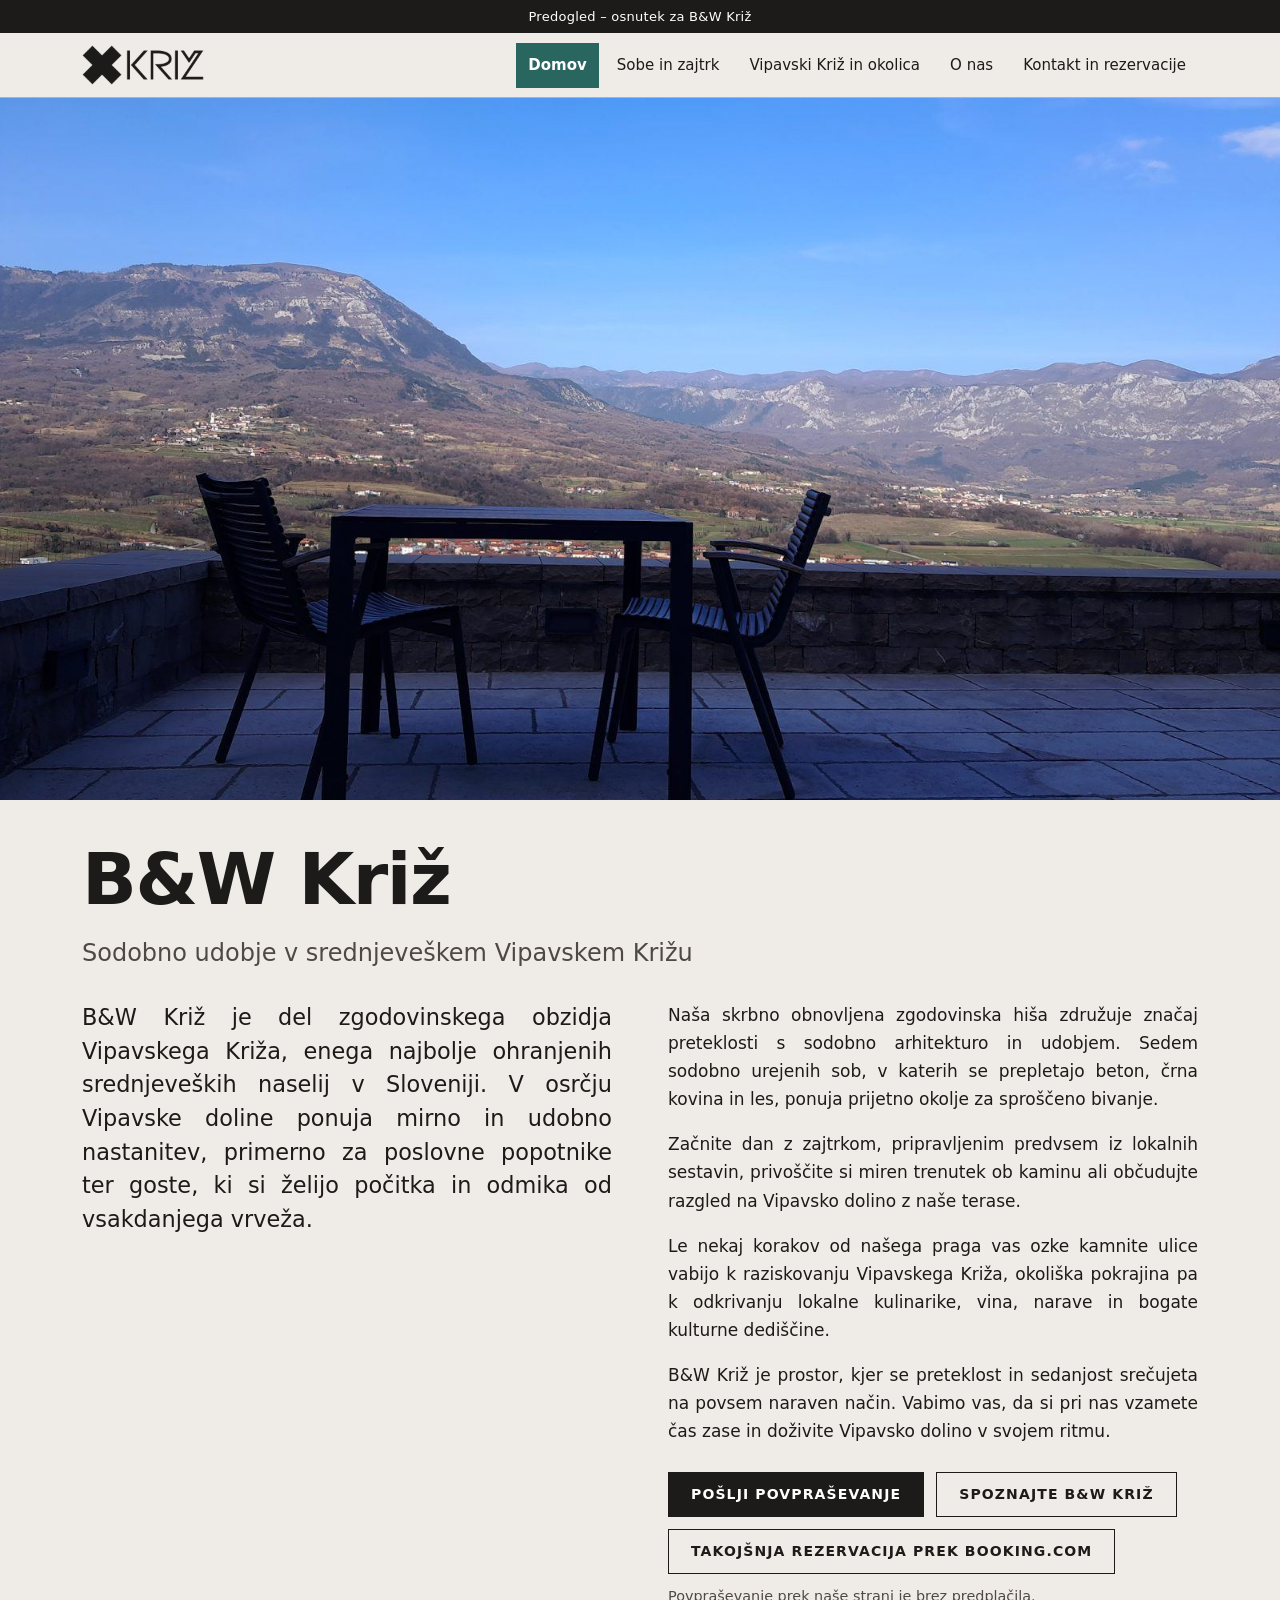
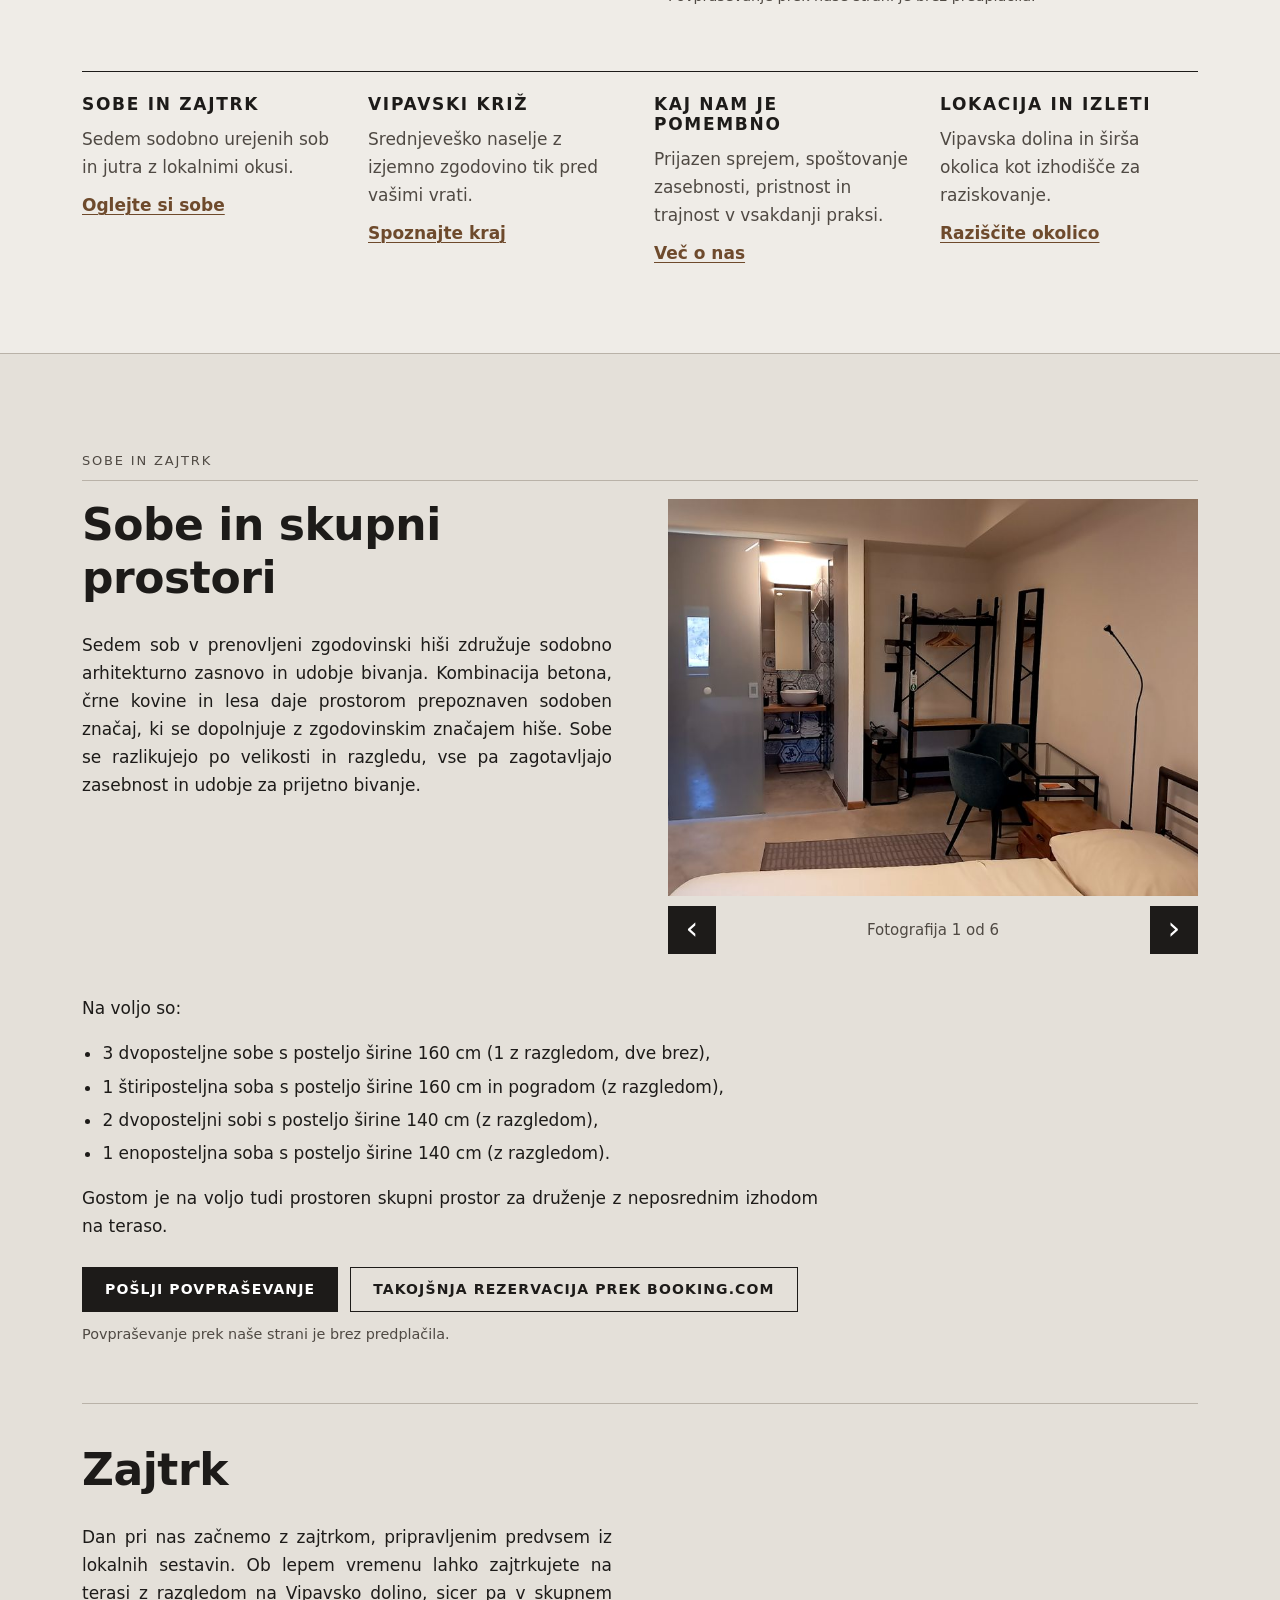
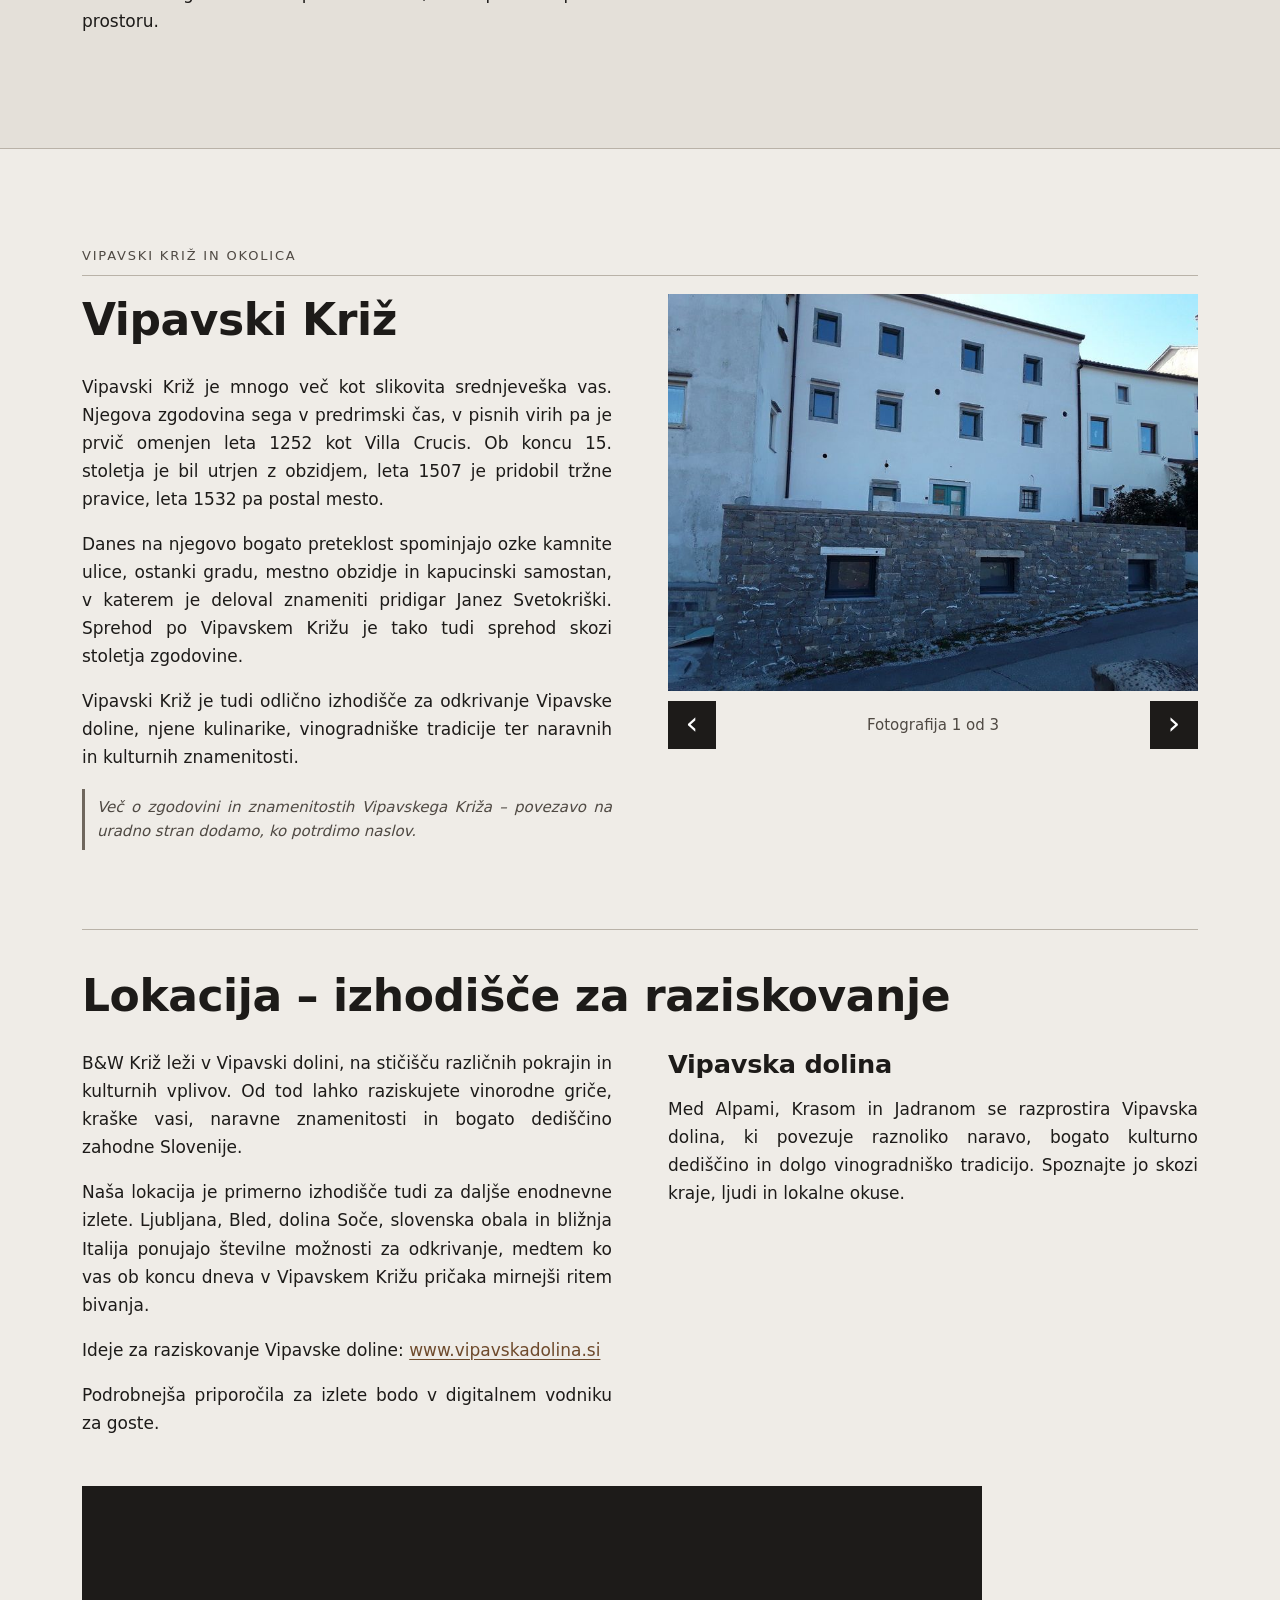
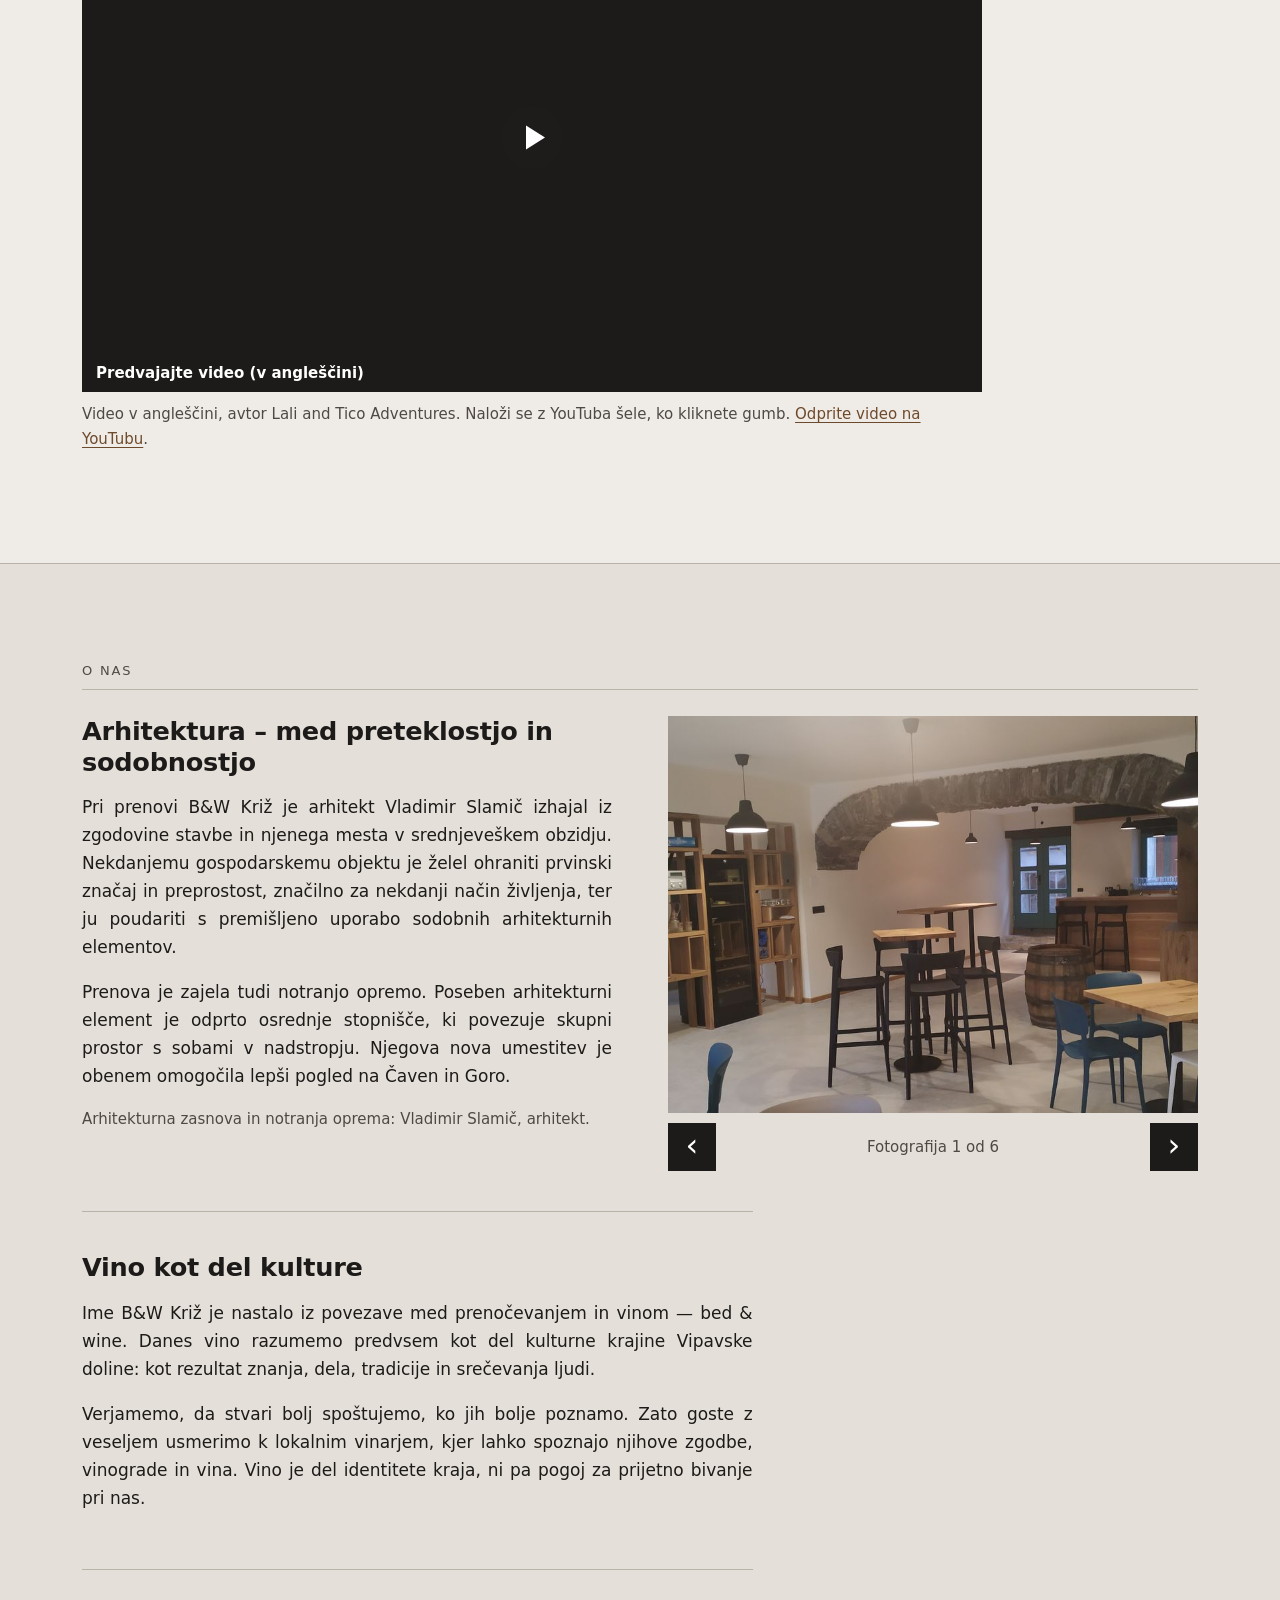
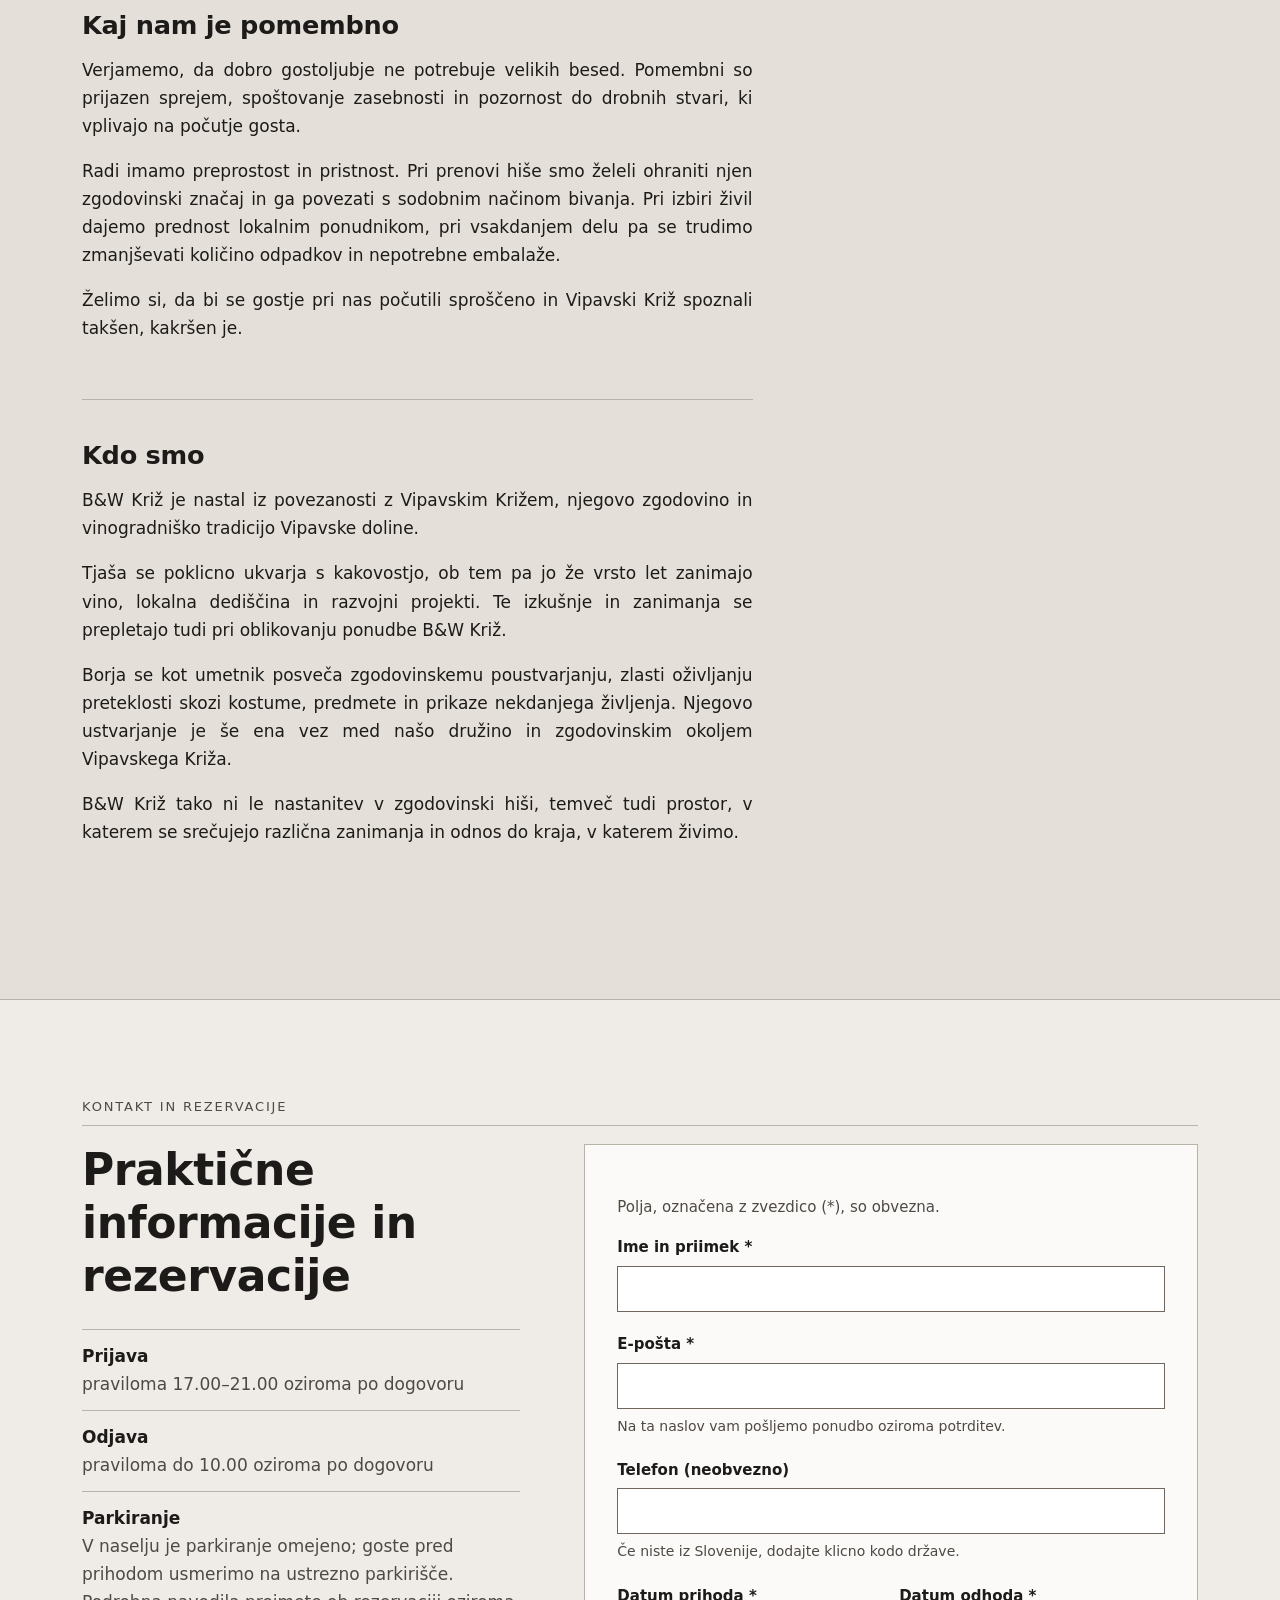
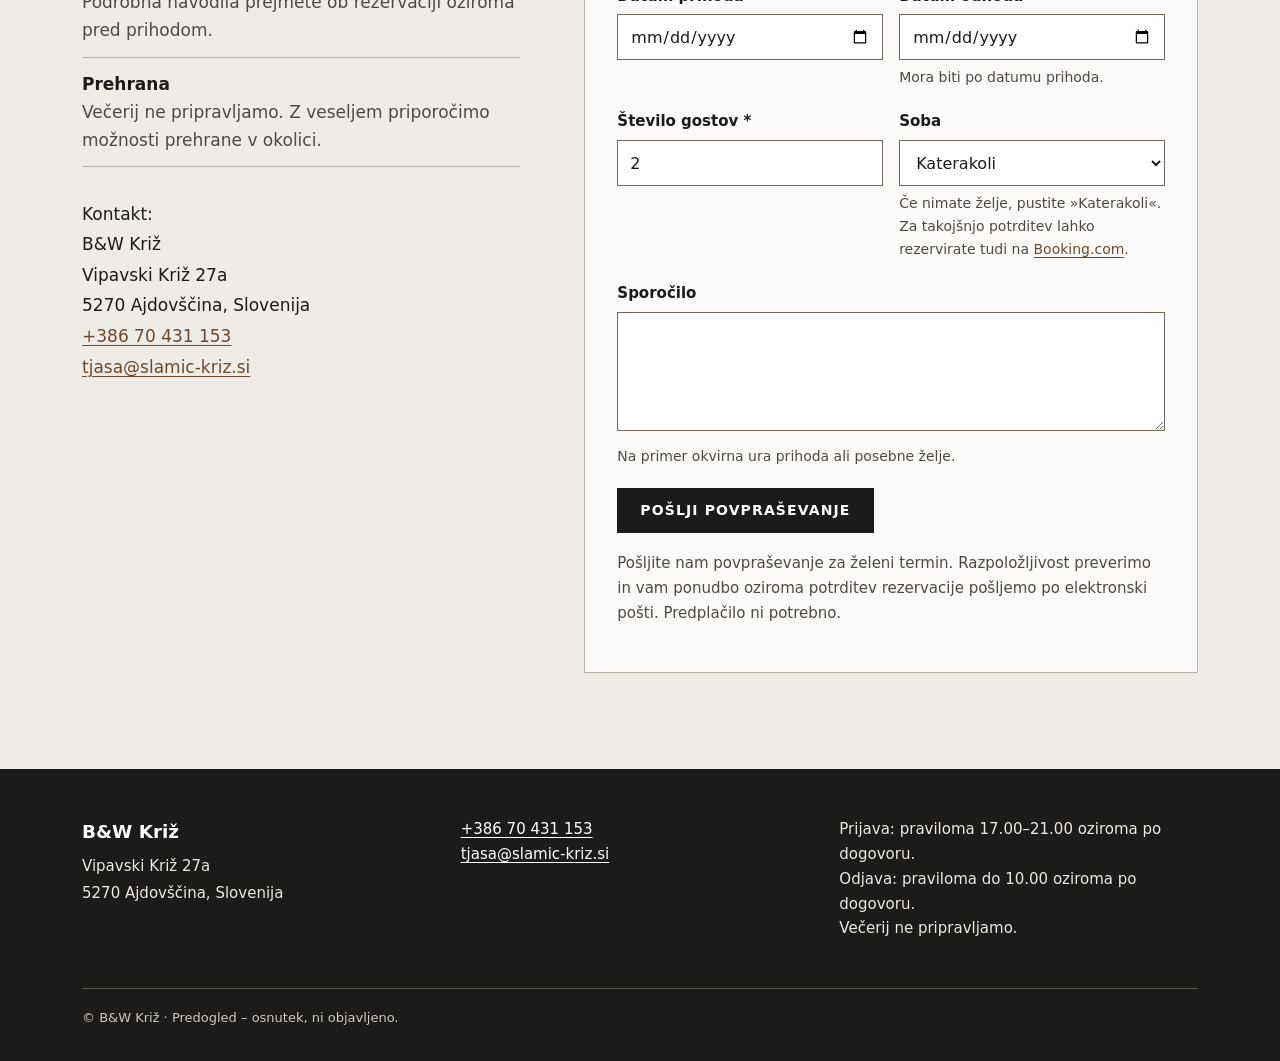
==== commit 12b104e9: "B&W Križ predogled: popravki po željah stranke Co-Authored-By: Claude Opus 5.5 <noreply@anthropic.co" ====
--- a/p/bw-d0de4f43/index.html
+++ b/p/bw-d0de4f43/index.html
@@ -19,7 +19,7 @@
 
 <header class="glava">
   <div class="ovoj glava-vrstica">
-    <a class="znak" href="#domov" aria-label="B&amp;W Križ – na začetek strani">B&amp;W Križ</a>
+    <a class="znak" href="#domov"><img src="slike/logo-bw-kriz.png" width="366" height="120" alt="B&amp;W Križ"></a>
 
     <button class="meni-gumb" type="button" aria-expanded="false" aria-controls="glavni-meni">
       <span class="meni-crte" aria-hidden="true"></span>
@@ -28,7 +28,7 @@
 
     <nav class="navigacija" aria-label="Glavni meni">
       <ul id="glavni-meni" class="meni">
-        <li><a href="#domov">Domov</a></li>
+        <li><a href="#domov" aria-current="location">Domov</a></li>
         <li><a href="#sobe">Sobe in zajtrk</a></li>
         <li><a href="#vipavski-kriz">Vipavski Križ in okolica</a></li>
         <li><a href="#o-nas">O nas</a></li>
@@ -42,11 +42,6 @@
 
   <!-- ============ 1 DOMOV ============ -->
   <section id="domov" class="uvod" aria-labelledby="naslov-domov">
-    <div class="ovoj">
-      <h1 id="naslov-domov">B&amp;W Križ</h1>
-      <p class="podnaslov">Sodobno udobje v srednjeveškem Vipavskem Križu</p>
-    </div>
-
     <figure class="velika-slika">
       <img src="slike/terasa.jpg"
            srcset="slike/terasa-800.jpg 800w, slike/terasa.jpg 1600w"
@@ -54,9 +49,14 @@
            alt="Terasa B&amp;W Križ z mizo in dvema stoloma; v ozadju razgled na Vipavsko dolino, vasi in gore.">
     </figure>
 
+    <div class="ovoj">
+      <h1 id="naslov-domov">B&amp;W Križ</h1>
+      <p class="podnaslov">Sodobno udobje v srednjeveškem Vipavskem Križu</p>
+    </div>
+
     <div class="ovoj dva-stolpca">
       <div class="besedilo">
-        <p class="poudarek">B&amp;W Križ se nahaja znotraj obzidja Vipavskega Križa, enega najbolje ohranjenih srednjeveških naselij v Sloveniji. V osrčju Vipavske doline ponuja miren oddih v edinstvenem zgodovinskem okolju.</p>
+        <p class="poudarek">B&amp;W Križ je del zgodovinskega obzidja Vipavskega Križa, enega najbolje ohranjenih srednjeveških naselij v Sloveniji. V osrčju Vipavske doline ponuja mirno in udobno nastanitev, primerno za poslovne popotnike ter goste, ki si želijo počitka in odmika od vsakdanjega vrveža.</p>
       </div>
       <div class="besedilo">
         <p>Naša skrbno obnovljena zgodovinska hiša združuje značaj preteklosti s sodobno arhitekturo in udobjem. Sedem sodobno urejenih sob, v katerih se prepletajo beton, črna kovina in les, ponuja prijetno okolje za sproščeno bivanje.</p>
@@ -105,15 +105,47 @@
       <div class="dva-stolpca">
         <div class="besedilo">
           <h2 id="naslov-sobe">Sobe in skupni prostori</h2>
-          <p>Sedem sob v prenovljeni zgodovinski hiši združuje sodobno arhitekturno zasnovo in udobje bivanja. Kombinacija betona, črne kovine in lesa daje prostorom prepoznaven sodoben značaj, ki se dopolnjuje z zgodovinskim značajem hiše.</p>
-          <p>B&amp;W Križ ponuja sedem sob z lastno kopalnico. Sobe se razlikujejo po velikosti in razgledu, vse pa zagotavljajo zasebnost in udobje za prijetno bivanje.</p>
-        </div>
-        <figure>
-          <img src="slike/soba-140-800.jpg"
-               srcset="slike/soba-140-800.jpg 800w, slike/soba-140.jpg 1600w"
-               sizes="(min-width: 900px) 50vw, 100vw" width="1600" height="899" loading="lazy"
-               alt="Soba z betonskim tlakom: postelja s kovinskim vzglavjem, odprta garderoba iz črne kovine in lesa, stol in mizica; skozi stekleno drsno steno se vidi kopalnica z umivalnikom.">
-        </figure>
+          <p>Sedem sob v prenovljeni zgodovinski hiši združuje sodobno arhitekturno zasnovo in udobje bivanja. Kombinacija betona, črne kovine in lesa daje prostorom prepoznaven sodoben značaj, ki se dopolnjuje z zgodovinskim značajem hiše. Sobe se razlikujejo po velikosti in razgledu, vse pa zagotavljajo zasebnost in udobje za prijetno bivanje.</p>
+        </div>
+        <div class="drsnik" role="region" aria-roledescription="drsnik" aria-label="Fotografije sob">
+      <ul class="drsnik-trak">
+        <li class="drsnik-slika" role="group" aria-roledescription="fotografija" aria-label="1 od 6">
+          <img src="slike/soba-1-800.jpg" srcset="slike/soba-1-800.jpg 800w, slike/soba-1.jpg 1198w"
+               sizes="(min-width: 900px) 50vw, 100vw" width="1198" height="899" loading="lazy"
+               alt="Soba z betonskim tlakom: postelja s kovinskim vzglavjem, odprta garderoba iz črne kovine in lesa, temno zelen stol in steklena mizica; skozi odprta steklena drsna vrata se vidi kopalnica z umivalnikom in ogledalom.">
+        </li>
+        <li class="drsnik-slika" role="group" aria-roledescription="fotografija" aria-label="2 od 6">
+          <img src="slike/soba-2-800.jpg" srcset="slike/soba-2-800.jpg 800w, slike/soba-2.jpg 1600w"
+               sizes="(min-width: 900px) 50vw, 100vw" width="1600" height="1200" loading="lazy"
+               alt="Zakonska postelja s črnim kovinskim vzglavjem in belo posteljnino, ob njej steklena nočna omarica; desno za stekleno steno kopalnica s keramiko v sivem vzorcu in stranišče.">
+        </li>
+        <li class="drsnik-slika" role="group" aria-roledescription="fotografija" aria-label="3 od 6">
+          <img src="slike/soba-3-800.jpg" srcset="slike/soba-3-800.jpg 800w, slike/soba-3.jpg 1600w"
+               sizes="(min-width: 900px) 50vw, 100vw" width="1600" height="1200" loading="lazy"
+               alt="Soba s kovinsko garderobo z obešalniki, dvema temno modrima foteljema in mizico; levo matirana steklena drsna vrata kopalnice, spredaj del postelje.">
+        </li>
+        <li class="drsnik-slika" role="group" aria-roledescription="fotografija" aria-label="4 od 6">
+          <img src="slike/soba-4-800.jpg" srcset="slike/soba-4-800.jpg 800w, slike/soba-4.jpg 1600w"
+               sizes="(min-width: 900px) 50vw, 100vw" width="1600" height="1200" loading="lazy"
+               alt="Postelja z belo posteljnino pod poševnim stropom, ob njej steklena mizica; zadaj matirana steklena stena kopalnice s straniščem.">
+        </li>
+        <li class="drsnik-slika" role="group" aria-roledescription="fotografija" aria-label="5 od 6">
+          <img src="slike/soba-5-800.jpg" srcset="slike/soba-5-800.jpg 800w, slike/soba-5.jpg 1600w"
+               sizes="(min-width: 900px) 50vw, 100vw" width="1600" height="1200" loading="lazy"
+               alt="Zakonska postelja s črnim kovinskim vzglavjem in belo posteljnino, levo lesena vrata in odprta garderoba iz črne kovine.">
+        </li>
+        <li class="drsnik-slika" role="group" aria-roledescription="fotografija" aria-label="6 od 6">
+          <img src="slike/soba-6-800.jpg" srcset="slike/soba-6-800.jpg 800w, slike/soba-6.jpg 1600w"
+               sizes="(min-width: 900px) 50vw, 100vw" width="1600" height="1200" loading="lazy"
+               alt="Kopalnica s stenskimi ploščicami v črno-belo-sivem vzorcu, lesen pult z umivalnikom, kozarci in črno pipo.">
+        </li>
+      </ul>
+      <div class="drsnik-kontrole">
+        <button type="button" class="drsnik-gumb drsnik-nazaj" aria-label="Prejšnja fotografija (sobe)"><span aria-hidden="true">&#8249;</span></button>
+        <p class="drsnik-stevec" aria-live="polite">Fotografija <span class="drsnik-trenutna">1</span> od 6</p>
+        <button type="button" class="drsnik-gumb drsnik-naprej" aria-label="Naslednja fotografija (sobe)"><span aria-hidden="true">&#8250;</span></button>
+      </div>
+    </div>
       </div>
 
       <div class="sobe-vrste">
@@ -133,7 +165,6 @@
         <div class="besedilo">
           <h2>Zajtrk</h2>
           <p>Dan pri nas začnemo z zajtrkom, pripravljenim predvsem iz lokalnih sestavin. Ob lepem vremenu lahko zajtrkujete na terasi z razgledom na Vipavsko dolino, sicer pa v skupnem prostoru.</p>
-          <p><a class="gumb" href="#kontakt">Pošljite povpraševanje</a></p>
         </div>
       </div>
     </div>
@@ -148,15 +179,33 @@
           <h2 id="naslov-kriz">Vipavski Križ</h2>
           <p>Vipavski Križ je mnogo več kot slikovita srednjeveška vas. Njegova zgodovina sega v predrimski čas, v pisnih virih pa je prvič omenjen leta 1252 kot <span lang="la">Villa Crucis</span>. Ob koncu 15. stoletja je bil utrjen z obzidjem, leta 1507 je pridobil tržne pravice, leta 1532 pa postal mesto.</p>
           <p>Danes na njegovo bogato preteklost spominjajo ozke kamnite ulice, ostanki gradu, mestno obzidje in kapucinski samostan, v katerem je deloval znameniti pridigar Janez Svetokriški. Sprehod po Vipavskem Križu je tako tudi sprehod skozi stoletja zgodovine.</p>
-          <p>Za obzidjem se odpira Vipavska dolina s svojo kulinariko, vinogradniško tradicijo, naravo in številnimi možnostmi za raziskovanje.</p>
+          <p>Vipavski Križ je tudi odlično izhodišče za odkrivanje Vipavske doline, njene kulinarike, vinogradniške tradicije ter naravnih in kulturnih znamenitosti.</p>
           <p class="osnutek">Več o zgodovini in znamenitostih Vipavskega Križa – povezavo na uradno stran dodamo, ko potrdimo naslov.</p>
         </div>
-        <figure>
-          <img src="slike/hisa-800.jpg"
-               srcset="slike/hisa-800.jpg 800w, slike/hisa.jpg 1600w"
+        <div class="drsnik" role="region" aria-roledescription="drsnik" aria-label="Fotografije hiše in Vipavskega Križa">
+      <ul class="drsnik-trak">
+        <li class="drsnik-slika" role="group" aria-roledescription="fotografija" aria-label="1 od 3">
+          <img src="slike/kriz-1-800.jpg" srcset="slike/kriz-1-800.jpg 800w, slike/kriz-1.jpg 1600w"
                sizes="(min-width: 900px) 50vw, 100vw" width="1600" height="1200" loading="lazy"
                alt="Prenovljena bela hiša B&amp;W Križ s kamnitimi okenskimi okvirji, pred njo zid iz temnega klesanega kamna ob ulici.">
-        </figure>
+        </li>
+        <li class="drsnik-slika" role="group" aria-roledescription="fotografija" aria-label="2 od 3">
+          <img src="slike/kriz-2-800.jpg" srcset="slike/kriz-2-800.jpg 800w, slike/kriz-2.jpg 1389w"
+               sizes="(min-width: 900px) 50vw, 100vw" width="1389" height="1041" loading="lazy"
+               alt="Bela fasada hiše B&amp;W Križ s kamnitimi okenskimi okvirji in zelenimi vhodnimi vrati, pred njimi terasa z mizo in stoli za kamnitim zidom.">
+        </li>
+        <li class="drsnik-slika" role="group" aria-roledescription="fotografija" aria-label="3 od 3">
+          <img src="slike/kriz-3-800.jpg" srcset="slike/kriz-3-800.jpg 800w, slike/kriz-3.jpg 1198w"
+               sizes="(min-width: 900px) 50vw, 100vw" width="1198" height="899" loading="lazy"
+               alt="Pogled iz zraka na Vipavsko dolino: na gozdnati vzpetini sredi polj in vinogradov strnjeno naselje z belo cerkvijo, v ozadju vasi in gorski greben.">
+        </li>
+      </ul>
+      <div class="drsnik-kontrole">
+        <button type="button" class="drsnik-gumb drsnik-nazaj" aria-label="Prejšnja fotografija (hiša in kraj)"><span aria-hidden="true">&#8249;</span></button>
+        <p class="drsnik-stevec" aria-live="polite">Fotografija <span class="drsnik-trenutna">1</span> od 3</p>
+        <button type="button" class="drsnik-gumb drsnik-naprej" aria-label="Naslednja fotografija (hiša in kraj)"><span aria-hidden="true">&#8250;</span></button>
+      </div>
+    </div>
       </div>
 
       <div id="okolica" class="okolica">
@@ -170,7 +219,7 @@
           </div>
           <div class="besedilo">
             <h3>Vipavska dolina</h3>
-            <p>Vipavska dolina je prostor raznolikih pokrajin, krajev, okusov in doživetij. Naj bo B&amp;W Križ vaše izhodišče za njeno raziskovanje.</p>
+            <p>Med Alpami, Krasom in Jadranom se razprostira Vipavska dolina, ki povezuje raznoliko naravo, bogato kulturno dediščino in dolgo vinogradniško tradicijo. Spoznajte jo skozi kraje, ljudi in lokalne okuse.</p>
           </div>
         </div>
 
@@ -201,12 +250,45 @@
           <p>Prenova je zajela tudi notranjo opremo. Poseben arhitekturni element je odprto osrednje stopnišče, ki povezuje skupni prostor s sobami v nadstropju. Njegova nova umestitev je obenem omogočila lepši pogled na Čaven in Goro.</p>
           <p class="opomba">Arhitekturna zasnova in notranja oprema: Vladimir Slamič, arhitekt.</p>
         </div>
-        <figure>
-          <img src="slike/prostor-800.jpg"
-               srcset="slike/prostor-800.jpg 800w, slike/prostor.jpg 1600w"
-               sizes="(min-width: 900px) 50vw, 100vw" width="1600" height="1600" loading="lazy"
-               alt="Skupni prostor z ohranjenim kamnitim obokom, betonskim tlakom, lesenimi mizami, črnimi barskimi stoli, lesenim sodom in lesenimi policami.">
-        </figure>
+        <div class="drsnik" role="region" aria-roledescription="drsnik" aria-label="Fotografije skupnih prostorov">
+      <ul class="drsnik-trak">
+        <li class="drsnik-slika" role="group" aria-roledescription="fotografija" aria-label="1 od 6">
+          <img src="slike/prostor-1-800.jpg" srcset="slike/prostor-1-800.jpg 800w, slike/prostor-1.jpg 1600w"
+               sizes="(min-width: 900px) 50vw, 100vw" width="1600" height="1200" loading="lazy"
+               alt="Skupni prostor z ohranjenim kamnitim obokom, betonskim tlakom, visokimi lesenimi mizami s črnimi barskimi stoli, lesenim sodom in lesenimi policami; zadaj zelena vrata.">
+        </li>
+        <li class="drsnik-slika" role="group" aria-roledescription="fotografija" aria-label="2 od 6">
+          <img src="slike/prostor-2-800.jpg" srcset="slike/prostor-2-800.jpg 800w, slike/prostor-2.jpg 1600w"
+               sizes="(min-width: 900px) 50vw, 100vw" width="1600" height="1200" loading="lazy"
+               alt="Skupni prostor z lesenimi mizami, modrimi in belimi stoli ter črnimi visečimi svetilkami; levo del kamnitega oboka.">
+        </li>
+        <li class="drsnik-slika" role="group" aria-roledescription="fotografija" aria-label="3 od 6">
+          <img src="slike/prostor-3-800.jpg" srcset="slike/prostor-3-800.jpg 800w, slike/prostor-3.jpg 1600w"
+               sizes="(min-width: 900px) 50vw, 100vw" width="1600" height="1200" loading="lazy"
+               alt="Visoke lesene mize s črnimi barskimi stoli, desno lesene police in vitrina z vini, levo zelena steklena vrata na teraso.">
+        </li>
+        <li class="drsnik-slika" role="group" aria-roledescription="fotografija" aria-label="4 od 6">
+          <img src="slike/prostor-4-800.jpg" srcset="slike/prostor-4-800.jpg 800w, slike/prostor-4.jpg 1600w"
+               sizes="(min-width: 900px) 50vw, 100vw" width="1600" height="1200" loading="lazy"
+               alt="Hodnik z lesenimi podboji, betonskim tlakom in temno modrim stolom; levo lesena komoda s stekleničko in kozarci.">
+        </li>
+        <li class="drsnik-slika" role="group" aria-roledescription="fotografija" aria-label="5 od 6">
+          <img src="slike/prostor-5-800.jpg" srcset="slike/prostor-5-800.jpg 800w, slike/prostor-5.jpg 1600w"
+               sizes="(min-width: 900px) 50vw, 100vw" width="1600" height="1200" loading="lazy"
+               alt="Skupni prostor s kaminom, usnjenimi naslanjači in dolgimi lesenimi mizami pod kamnitim obokom.">
+        </li>
+        <li class="drsnik-slika" role="group" aria-roledescription="fotografija" aria-label="6 od 6">
+          <img src="slike/prostor-6-800.jpg" srcset="slike/prostor-6-800.jpg 800w, slike/prostor-6.jpg 1600w"
+               sizes="(min-width: 900px) 50vw, 100vw" width="1600" height="1200" loading="lazy"
+               alt="Odprto betonsko stopnišče s črno kovinsko ograjo, pod njim lonček z rastlino ob beli steni.">
+        </li>
+      </ul>
+      <div class="drsnik-kontrole">
+        <button type="button" class="drsnik-gumb drsnik-nazaj" aria-label="Prejšnja fotografija (skupni prostori)"><span aria-hidden="true">&#8249;</span></button>
+        <p class="drsnik-stevec" aria-live="polite">Fotografija <span class="drsnik-trenutna">1</span> od 6</p>
+        <button type="button" class="drsnik-gumb drsnik-naprej" aria-label="Naslednja fotografija (skupni prostori)"><span aria-hidden="true">&#8250;</span></button>
+      </div>
+    </div>
       </article>
 
       <article id="vino" class="blok ozko">
--- a/p/bw-d0de4f43/css/slog.css
+++ b/p/bw-d0de4f43/css/slog.css
@@ -8,6 +8,7 @@
   --crta: #b9b2a8;        /* tanke linije (dekorativne) */
   --crta-polje: #6f675e;  /* robovi vnosnih polj (>= 3:1) */
   --les: #6e4a2c;         /* topel lesen poudarek za povezave */
+  --zelena: #2a6660;      /* zelena vrat hiše (vzorec s fotografije); belo besedilo 6,6:1 */
   --napaka: #9b1c1c;
   --fokus: #1d1b19;
   --sirina: 1180px;
@@ -23,8 +24,8 @@
 a { color: var(--les); text-underline-offset: 3px; text-decoration-thickness: 1px; }
 a:hover { text-decoration-thickness: 2px; }
 h1, h2, h3, h4 { line-height: 1.2; font-weight: 600; letter-spacing: -0.01em; margin: 0 0 .6em; }
-h2 { font-size: clamp(1.6rem, 1.2rem + 1.6vw, 2.3rem); }
-h3 { font-size: 1.25rem; }
+h2 { font-size: clamp(1.85rem, 1.35rem + 2vw, 2.75rem); }
+h3 { font-size: clamp(1.4rem, 1.2rem + .6vw, 1.6rem); }
 p { margin: 0 0 1em; }
 
 /* fokus: jasno viden */
@@ -43,10 +44,13 @@
 /* ---------- glava in meni ---------- */
 .glava { position: sticky; top: 0; z-index: 50; background: var(--ozadje); border-bottom: 1px solid var(--crta); }
 .glava-vrstica { display: flex; align-items: center; justify-content: space-between; gap: 16px; min-height: 64px; }
-.znak { color: var(--besedilo); text-decoration: none; font-weight: 700; font-size: 1.25rem; letter-spacing: .02em; }
+.znak { display: inline-block; padding: 6px 0; }
+.znak img { height: 40px; width: auto; }
 .meni { list-style: none; margin: 0; padding: 0; }
-.meni a { color: var(--besedilo); text-decoration: none; font-size: .9375rem; display: block; padding: 10px 0; }
+.meni a { color: var(--besedilo); text-decoration: none; font-size: .9375rem; display: block; padding: 10px 12px; }
 .meni a:hover { text-decoration: underline; }
+/* izbran (aktiven) razdelek: zelena vrat */
+.meni a[aria-current] { background: var(--zelena); color: #fff; font-weight: 600; }
 
 .meni-gumb { display: none; align-items: center; gap: 10px; background: none; border: 1px solid var(--besedilo); color: var(--besedilo); font: 600 .9375rem var(--pisava); padding: 8px 14px; cursor: pointer; min-height: 44px; }
 .meni-crte, .meni-crte::before, .meni-crte::after { display: block; width: 18px; height: 2px; background: currentColor; position: relative; }
@@ -66,10 +70,10 @@
   .js .meni { display: none; }
   .js .meni.odprt { display: block; background: var(--ozadje); border-bottom: 1px solid var(--crta); padding: 4px 20px 16px; }
   .meni li + li { border-top: 1px solid var(--crta); }
-  .meni a { padding: 12px 0; }
+  .meni a { padding: 12px 12px; }
 }
 @media (min-width: 900px) {
-  .meni { display: flex; align-items: center; gap: 26px; }
+  .meni { display: flex; align-items: center; gap: 6px; }
 }
 
 /* ---------- gumbi ---------- */
@@ -90,17 +94,18 @@
 .osnutek { font-size: .9375rem; color: var(--sivo); border-left: 3px solid var(--crta-polje); padding: 6px 0 6px 12px; font-style: italic; }
 
 /* uvod */
-.uvod { padding: 40px 0 64px; }
-.uvod h1 { font-size: clamp(2.4rem, 1.6rem + 4vw, 4.5rem); font-weight: 700; letter-spacing: -0.02em; margin: 0 0 .15em; }
+.uvod { padding: 0 0 64px; }
+.uvod h1 { font-size: clamp(2.4rem, 1.6rem + 4vw, 4.5rem); font-weight: 700; letter-spacing: -0.02em; margin: 36px 0 .15em; }
 .podnaslov { font-size: clamp(1.1rem, 1rem + .7vw, 1.5rem); color: var(--sivo); margin-bottom: 28px; }
-.velika-slika { max-width: 1400px; margin: 0 auto 40px; }
-.velika-slika img { width: 100%; aspect-ratio: 16 / 9; object-fit: cover; }
+/* naslovna fotografija: čez vso širino, brez okvirja in robov */
+.velika-slika { margin: 0; padding: 0; border: 0; }
+.velika-slika img { width: 100%; aspect-ratio: 16 / 9; max-height: 78vh; object-fit: cover; }
 .poudarek { font-size: clamp(1.15rem, 1rem + .6vw, 1.4rem); line-height: 1.5; }
 .poudarek-manjsi { font-size: 1.1rem; line-height: 1.55; }
 
 .poudarki { list-style: none; padding: 0; margin: 48px 0 0; display: grid; gap: 0; border-top: 1px solid var(--besedilo); }
 .poudarki li { padding: 22px 0; border-bottom: 1px solid var(--crta); }
-.poudarki h2 { font-size: .9375rem; letter-spacing: .1em; text-transform: uppercase; }
+.poudarki h2 { font-size: 1.0625rem; letter-spacing: .1em; text-transform: uppercase; }
 .poudarki p { color: var(--sivo); margin-bottom: .6em; }
 .poudarki a { font-weight: 600; }
 
@@ -172,10 +177,29 @@
   .poudarki li { border-bottom: 0; }
   .kontakt-mreza { grid-template-columns: 5fr 7fr; gap: 64px; }
   .noga-mreza { grid-template-columns: repeat(3, 1fr); }
-  .velika-slika { padding: 0 32px; }
-}
-.sobe-vrste { max-width: 46rem; margin: 0 0 56px; }
+}
+.sobe-vrste { max-width: 46rem; margin: 40px 0 56px; }
 .sobe-vrste ul { padding-left: 1.2em; margin: .4em 0 1em; }
 .sobe-vrste li { margin-bottom: .3em; }
 .opomba-gumbi { font-size: .9rem; color: var(--sivo); margin-top: -.4em; }
 .sr-only { position: absolute; width: 1px; height: 1px; padding: 0; margin: -1px; overflow: hidden; clip: rect(0 0 0 0); white-space: nowrap; border: 0; }
+
+/* poravnano besedilo (obojestransko) z deljenjem besed; ne velja za naslove, gumbe, sezname in obrazec */
+.besedilo > p:not(.gumbi):not(.opomba-gumbi), .blok > p, .sobe-vrste > p:not(.gumbi):not(.opomba-gumbi), .poudarek {
+  text-align: justify; -webkit-hyphens: auto; hyphens: auto; hyphenate-limit-chars: 6 3 3;
+}
+
+/* ---------- drsnik fotografij ---------- */
+.drsnik { position: relative; }
+.drsnik-trak { list-style: none; margin: 0; padding: 0; }
+.drsnik-slika img { width: 100%; aspect-ratio: 4 / 3; object-fit: cover; background: var(--ozadje-2); }
+/* brez JS: vodoraven trak z zaskokom, ki ga lahko podrsate */
+html:not(.js) .drsnik-trak { display: flex; overflow-x: auto; scroll-snap-type: x mandatory; gap: 8px; }
+html:not(.js) .drsnik-slika { flex: 0 0 100%; scroll-snap-align: start; }
+html:not(.js) .drsnik-kontrole { display: none; }
+.js .drsnik-slika[hidden] { display: none; }
+.js .drsnik-trak { touch-action: pan-y; }
+.drsnik-kontrole { display: flex; align-items: center; justify-content: space-between; gap: 12px; margin-top: 10px; }
+.drsnik-gumb { display: inline-flex; align-items: center; justify-content: center; width: 48px; height: 48px; background: var(--besedilo); color: #fff; border: 1px solid var(--besedilo); font: 400 2rem/1 var(--pisava); cursor: pointer; padding: 0 0 4px; }
+.drsnik-gumb:hover { background: var(--zelena); border-color: var(--zelena); }
+.drsnik-stevec { margin: 0; font-size: .9375rem; color: var(--sivo); }
